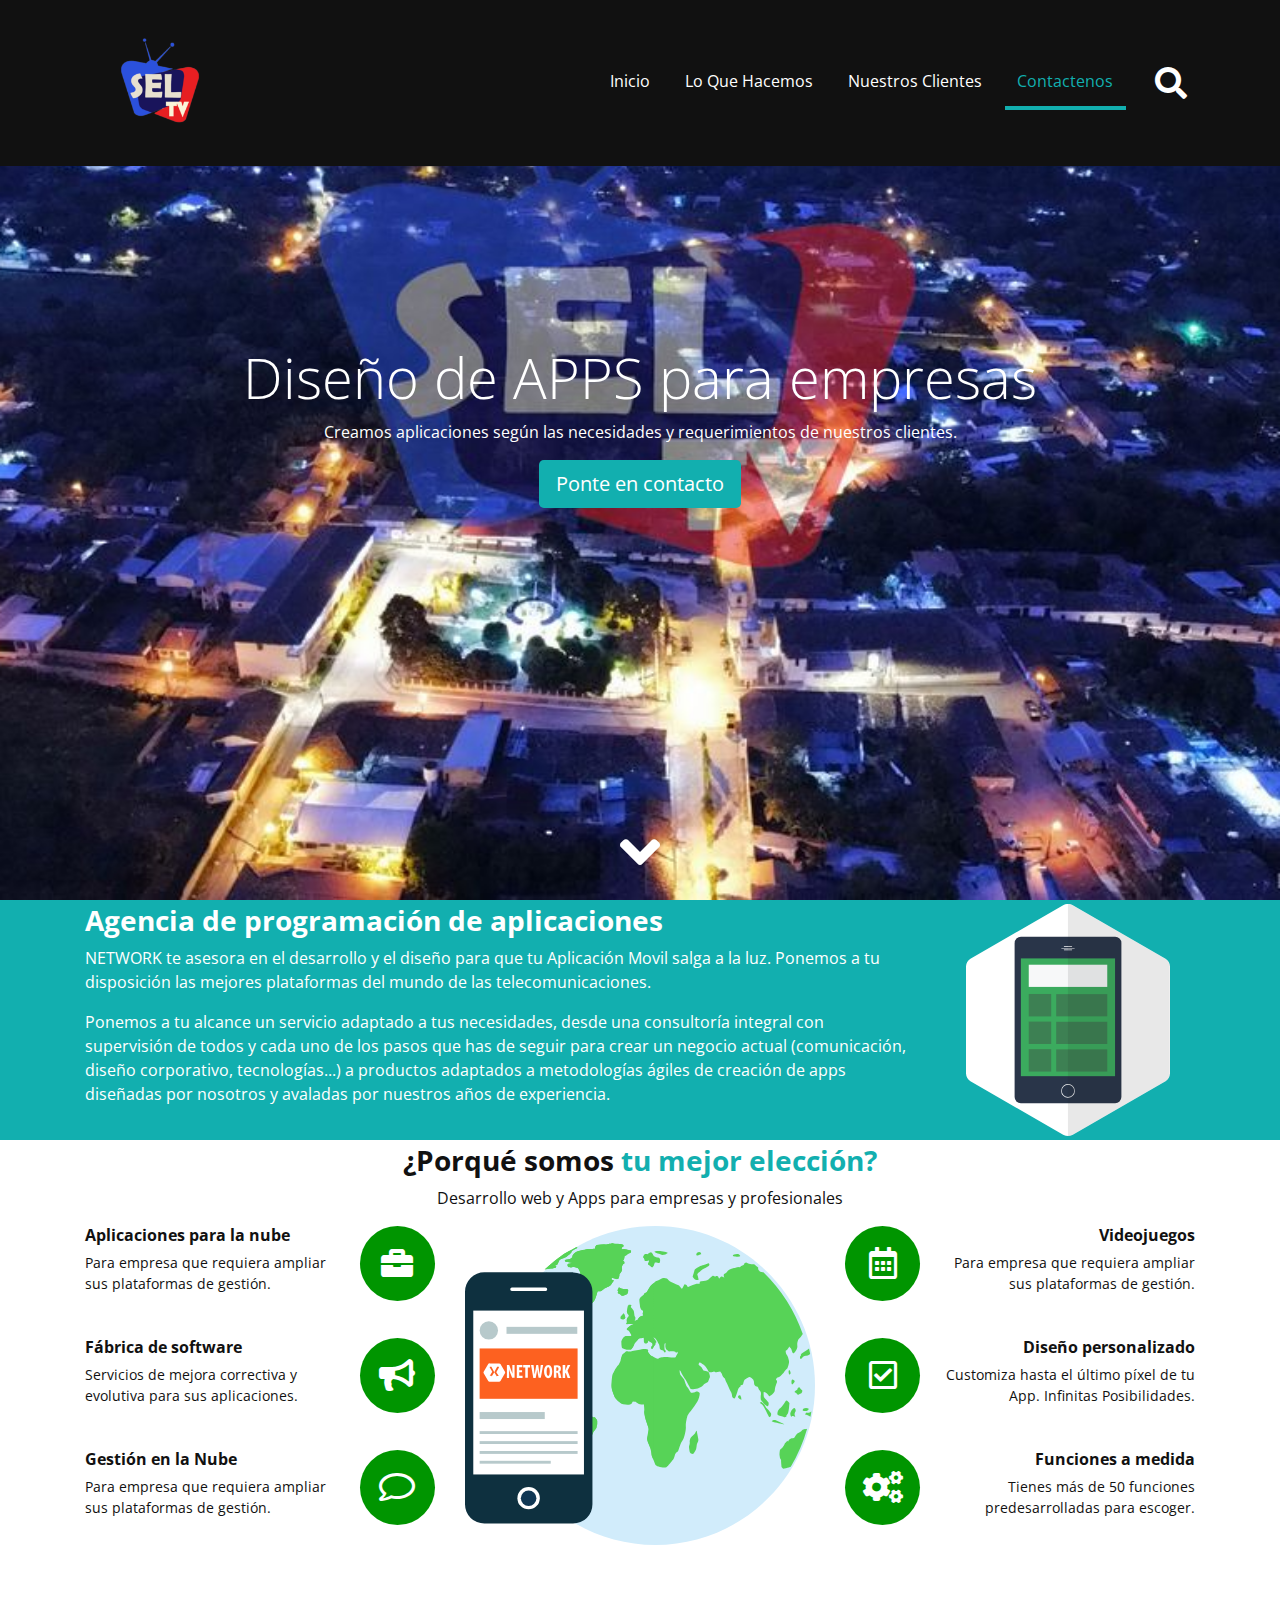
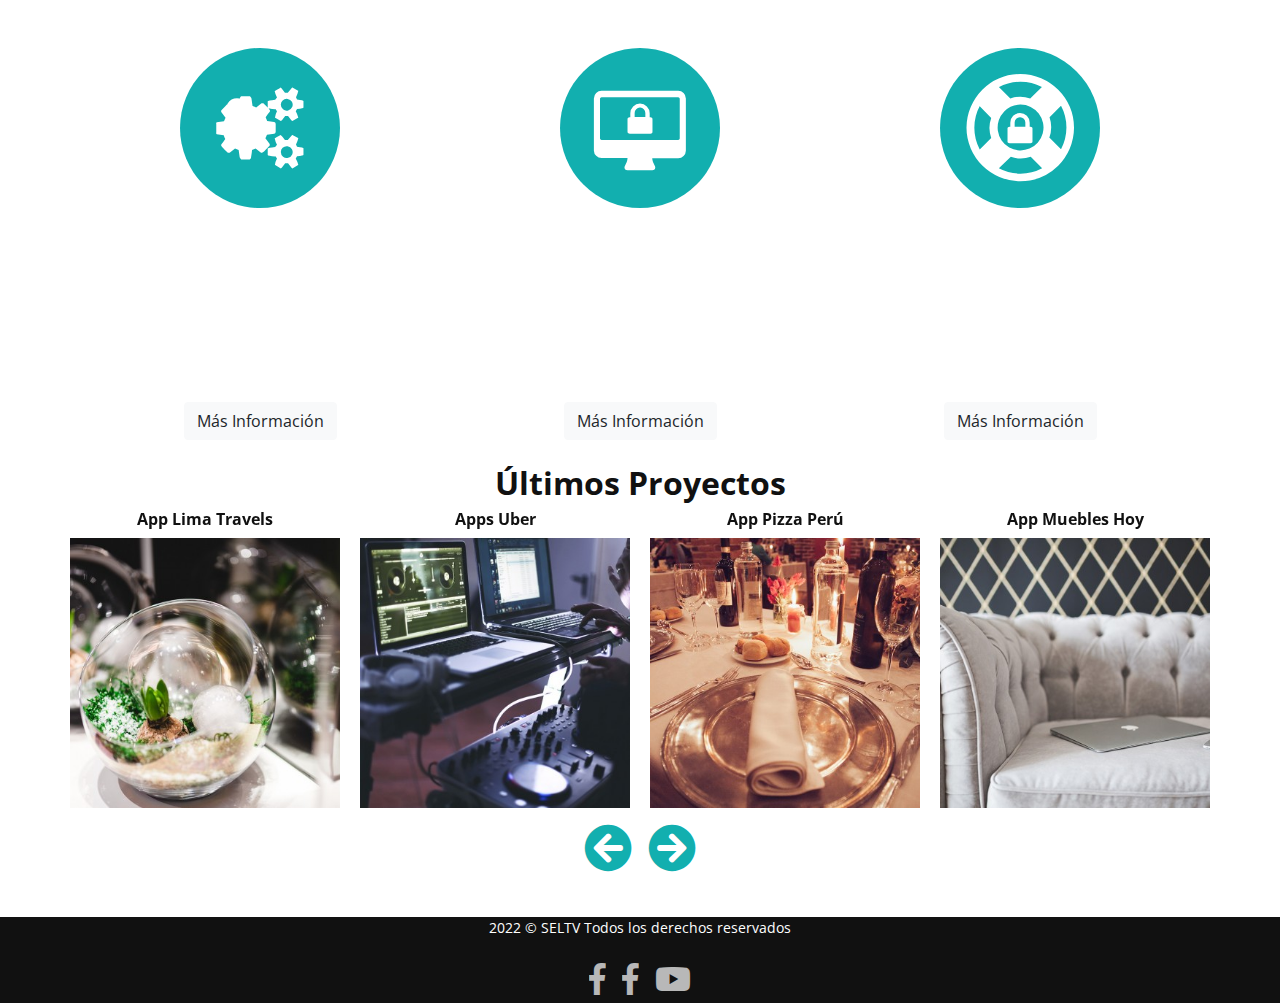
==== comerci.html @ 816532f8 "Initial commit" ====
<!doctype html>
<html lang="en">

<head>
    <title>SurEste de Lempira Television | Soluciones publicitarias para empresas</title>
    <!-- Required meta tags -->
    <meta charset="utf-8">
    <meta name="viewport" content="width=device-width, initial-scale=1, shrink-to-fit=no">
    <link rel="shortcut icon" type="image/x-icon" href="./favicon.ico">

    <!--Cargando fuentes-->
    <link href="https://fonts.googleapis.com/css?family=Open+Sans" rel="stylesheet">

    <!--Cargando Iconos-->
    <link rel="stylesheet" href="css/fontawesome-all.css" type="text/css">

    <!--Cargar galeria de imagenes-->
    <link rel="stylesheet" href="css/owl.carousel.min.css" type="text/css">

    <!--carga de archivos css-->
    <link rel="stylesheet" href="css/bootstrap.css">
    <link rel="stylesheet" href="css/animate.min.css">
    <link rel="stylesheet" href="css/estilos.css">

</head>

<body>
    <!--Menu superior-->
    <section class="bienvenidos">
        <header class="encabezado fixed-top" role="banner" id="encabezado">
            <div class="container">
                <a href="index.html" class="logo">
                    <img src="images/logo.ico" alt="Logo del titulo">
                </a>
                <button type="button" class="boton-buscar" data-toggle="collapse" data-target="#bloque-buscar" aria-expanded="false">
                   <i class="fas fa-search"></i>
                </button>
                <button type="button" class="boton-menu d-md-none" data-toggle="collapse" data-target="#menu-principal" aria-expanded="false">
                   <i class="fas fa-bars" aria-hidden="true"></i>
               </button>
                <form action="#" id="bloque-buscar" class="collapse">
                    <div class="contenedor-bloque-buscar">
                        <input type="text" placeholder="Buscar...">
                        <input type="submit" value="Buscar">
                    </div>
                </form>
                <nav id="menu-principal" class="collapse">
                    <ul>
                        <li><a href="index.html">Inicio</a></li>
                        <li><a href="nosotros.html">Lo que Hacemos</a></li>
                        <li><a href="servicios.html">Nuestros Clientes</a></li>
                        <li class="active"><a href="contactos.html">Contactenos</a></li>
                    </ul>
                </nav>

            </div>

        </header>
        <!--Encabezado de pagina y titulo de ndex-->
        <div class="texto-encabezado text-center">
            <div class="container">
                <!--Efectos wow para el diseño estetico-->
                <h1 class="display-4 wow bounceIn">Diseño de APPS para empresas</h1>
                <p class="wow bounceIn" data-wow-delay=".3s">Creamos aplicaciones según las necesidades y requerimientos de nuestros clientes.</p>
                <a href="contactos.html" class="btn btn-primary btn-lg">Ponte en contacto</a>
            </div>
        </div>
        <!--Flecha bajar a la sección de agencia-->
        <div class="flecha-bajar text-center">
            <a data-scroll href="#agencia"><i class="fa fa-angle-down" aria-hidden="true"></i></a>
        </div>
    </section>
    <!--Sección de agencia-->
    <section class="agencia py-1" id="agencia">
        <div class="container">
            <div class="row">
                <div class="col-12 col-md-8 col-xl-9 wow bounceIn" data-wow-delay=".3s">
                    <h2 class="h3 text-center text-md-left font-weight-bold">Agencia de programación de aplicaciones</h2>
                    <p>NETWORK te asesora en el desarrollo y el diseño para que tu Aplicación Movil salga a la luz. Ponemos a tu disposición las mejores plataformas del mundo de las telecomunicaciones.</p>
                    <p>Ponemos a tu alcance un servicio adaptado a tus necesidades, desde una consultoría integral con supervisión de todos y cada uno de los pasos que has de seguir para crear un negocio actual (comunicación, diseño corporativo, tecnologías...)
                        a productos adaptados a metodologías ágiles de creación de apps diseñadas por nosotros y avaladas por nuestros años de experiencia.</p>
                </div>
                <div class="col-12 col-md-4 col-xl-3 wow bounceIn" data-wow-delay=".6s">
                    <img src="images/agencia.svg" alt="La agencia">
                </div>
            </div>
        </div>
    </section>
    <!--Sección de porque somos tu mejor elección-->
    <section class="tu-mejor-eleccion py-1">
        <div class="container">
            <!--titulo de sección-->
            <h2 class="h3 text-center font-weight-bold">¿Porqué somos <span>tu mejor elección?</span></h2>
            <p class="text-center">Desarrollo web y Apps para empresas y profesionales</p>
            <div class="row">
                <!--Primera parte lateral Izquierda-->
                <ul class="col-6 col-lg-4 text-center text-lg-left">
                    <!--Efectos wow de acercamiento-->
                    <li class="wow zoomIn" data-wow-duration=".3s" data-wow-delay=".3s">
                        <i class="fa fa-briefcase" aria-hidden="true"></i>
                        <div class="contenedor-eleccion">
                            <h4>Aplicaciones para la nube</h4>
                            <p class="d-none d-lg-flex">Para empresa que requiera ampliar sus plataformas de gestión.</p>
                        </div>
                    </li>
                    <li class="wow zoomIn" data-wow-duration=".3s" data-wow-delay=".5">
                        <i class="fa fa-bullhorn" aria-hidden="true"></i>
                        <div class="contenedor-eleccion">
                            <h4>Fábrica de software</h4>
                            <p class="d-none d-lg-flex">Servicios de mejora correctiva y evolutiva para sus aplicaciones.</p>
                        </div>
                    </li>
                    <li class="wow zoomIn" data-wow-duration=".3s" data-wow-delay=".7s">
                        <i class="far fa-comment" aria-hidden="true"></i>
                        <div class="contenedor-eleccion">
                            <h4>Gestión en la Nube</h4>
                            <p class="d-none d-lg-flex">Para empresa que requiera ampliar sus plataformas de gestión.</p>
                        </div>
                    </li>
                </ul>
                <!--Imagen central-->
                <div class="d-none d-lg-block col-lg-4">
                    <img src="images/mundo.svg" alt="Mundo-movil">
                </div>
                <!--Parte lateral derecha-->
                <ul class="col-6 col-lg-4 text-center text-lg-right">
                    <li class="wow zoomIn" data-wow-duration=".3s" data-wow-delay=".9s">
                        <i class="far fa-calendar-alt" aria-hidden="true"></i>
                        <div class="contenedor-eleccion">
                            <h4>Videojuegos</h4>
                            <p class="d-none d-lg-flex">Para empresa que requiera ampliar sus plataformas de gestión.</p>
                        </div>
                    </li>
                    <li class="wow zoomIn" data-wow-duration=".3s" data-wow-delay="1.1s">
                        <i class="far fa-check-square" aria-hidden="true"></i>
                        <div class="contenedor-eleccion">
                            <h4>Diseño personalizado</h4>
                            <p class="d-none d-lg-flex">Customiza hasta el último píxel de tu App. Infinitas Posibilidades.</p>
                        </div>
                    </li>
                    <li class="wow zoomIn" data-wow-duration=".3s" data-wow-delay="1.3s">
                        <i class="fa fa-cogs" aria-hidden="true"></i>
                        <div class="contenedor-eleccion">
                            <h4>Funciones a medida</h4>
                            <p class="d-none d-lg-flex">Tienes más de 50 funciones predesarrolladas para escoger.</p>
                        </div>
                    </li>
                </ul>
            </div>
        </div>
    </section>
    <!--Sección de servicios-->
    <main class="servicios py-1">
        <div class="container">
            <!--Tirulo de sección-->
            <h2 class="h2 text-center font-weight-bold">Nuestros Servicios</h2>
            <div class="row">
                <!--Sección lateral izquierda-->
                <article class="col-md-4 wow bounceInLeft" data-wow-delay=".3s">
                    <img src="images/servicio-1.svg" alt="Servicio Desarrollo de Aplicaciones Mobiles">
                    <h3><a href="#">Desarrollo de Aplicaciones Mobiles</a></h3>
                    <p class="d-none d-md-flex">Desarrollamos aplicaciones móviles y plataformas web. Nuestra principal cualidad está en el desarrollo de software a medida de tus necesidades.</p>
                    <a href="#" class="btn btn-light d-none d-md-flex">Más Información</a>
                </article>
                <!--Sección central-->
                <article class="col-md-4 wow bounceInUp" data-wow-delay=".5s">
                    <img src="images/servicio-2.svg" alt="Servicio Consultoría Tecnológica">
                    <h3><a href="#">Consultoría Tecnológica</a></h3>
                    <p class="d-none d-md-flex">Ofrecemos consultoría tecnológica especializada en movilidad, necesaria previo al desarrollo de cualquier proyecto.</p>
                    <a href="#" class="btn btn-light d-none d-md-flex">Más Información</a>
                </article>
                <!--Sección lateral derecha-->
                <article class="col-md-4 wow bounceInRight">
                    <img src="images/servicio-3.svg" alt="Servicio Marketing y publicidad Movil">
                    <h3><a href="#">Marketing y publicidad Movil</a></h3>
                    <p class="d-none d-md-flex">Desarrollamos campañas publicitarias para tus APP. Hacemos conocer tu marca en el momento exacto para conseguir un mayor inpacto.</p>
                    <a href="#" class="btn btn-light d-none d-md-flex">Más Información</a>
                </article>
            </div>
        </div>
    </main>
    <!--Seccióon últimos proyectos-->
    <section class="ultimos-proyectos py-1">
        <!--Carrolusel de imágenes-->
        <div class="container">
            <h2 class="text-center font-weight-bold">Últimos Proyectos</h2>
            <div class="owl-carousel">
                <a href="#">
                    <h4>App Lima Travels</h4>
                    <img src="images/proyecto1.jpg" alt="Proyecto App Lima Travels">
                </a>
                <a href="#">
                    <h4>Apps Uber</h4>
                    <img src="images/proyecto2.jpg" alt="Proyecto Apps Uber">
                </a>
                <a href="#">
                    <h4>App Pizza Perú</h4>
                    <img src="images/proyecto3.jpg" alt="Proyecto App Pizza Perú">
                </a>
                <a href="#">
                    <h4>App Muebles Hoy</h4>
                    <img src="images/proyecto4.jpg" alt="Proyecto App Muebles Hoy">
                </a>
                <a href="#">
                    <h4>App Clima Perú</h4>
                    <img src="images/proyecto5.jpg" alt="Proyecto App Clima Perú">
                </a>
                <a href="#">
                    <h4>App Playa</h4>
                    <img src="images/proyecto6.jpg" alt="Proyecto App Playa">
                </a>
            </div>
        </div>
    </section>
    <!--Footer de página-->
    <footer class="piedepagina" role="contentinfo">
        <div class="container">
            <p>2022 © SELTV Todos los derechos reservados</p>
            <ul class="redes-sociales">
                <li><a href="https://www.facebook.com/SurdeLempiraH/"><i class="fab fa-facebook-f" aria-hidden="true"></i></a></li>
                <li><a href="https://www.facebook.com/Marcoshernandeznoticias"><i class="fab fa-facebook-f" aria-hidden="true"></i></a></li>
                <li><a href="https://www.youtube.com/channel/UCKqomIXQTYmP3eORy-FCdvA"><i class="fab fa-youtube" aria-hidden="true"></i></a></li>
            </ul>
        </div>
    </footer>
    <a class="ir-arriba" data-scroll href="#encabezado"><i class="fas fa-arrow-circle-up" aria-hidden="true"></i></a>


    <!--Carga de archivos js-->
    <script src="js/jquery-1.9.1.min.js"></script>
    <script src="js/bootstrap.min.js"></script>
    <script src="js/owl.carousel.min.js"></script>
    <script type="text/javascript">
        $(document).ready(function() {
            $(".owl-carousel").owlCarousel({
                loop: true,
                margin: 0,
                nav: true,
                autoWidth: false,
                navText: ['<i class="fa fa-arrow-circle-left" title="Anterior"></i>', '<i class="fa  fa-arrow-circle-right" title="Siguiente"></i>'],
                responsive: {
                    0: {
                        items: 1
                    },
                    500: {
                        items: 2,
                        margin: 20
                    },
                    800: {
                        items: 3,
                        margin: 20
                    },
                    1000: {
                        items: 4,
                        margin: 20
                    }
                }
            });
        });
    </script>
    <script src="js/wow.min.js"></script>
    <script src="js/smooth-scroll.min.js"></script>
    <script src="js/sitio.js"></script>
</body>

</html>
---- css/estilos.css ----
html {
  font-size: 15px; }

body {
  font-family: 'Open Sans', sans-serif;
  color: #111111; }

.bienvenidos {
  background: url("../images/fondo-encabezado.jpg") no-repeat center top;
  color: #fff;
  background-size: cover;
  background-attachment: fixed !important;
  height: 100vh;
  display: -webkit-box;
  display: -ms-flexbox;
  display: flex;
  -webkit-box-orient: vertical;
  -webkit-box-direction: normal;
      -ms-flex-direction: column;
          flex-direction: column; }

.encabezado {
  background: #111111;
  color: #fff;
  padding: .5rem 0;
  -webkit-transition: all .5s ease;
  transition: all .5s ease; }

.encabezado.fondo-menu {
  background: #064e4e;
  padding: 1rem 0; }

.encabezado .container {
  display: -webkit-box;
  display: -ms-flexbox;
  display: flex;
  -webkit-box-align: center;
      -ms-flex-align: center;
          align-items: center;
  -ms-flex-wrap: wrap;
      flex-wrap: wrap; }

.encabezado .logo img {
  width: 150px;
  height: auto; }

.boton-buscar, .boton-menu {
  border: 0;
  font-size: 2rem;
  margin: 0;
  padding: 0 .5rem;
  background: transparent;
  color: #fff; }

.boton-buscar:focus, .boton-menu:focus {
  outline: 0; }

.boton-buscar {
  margin-left: auto;
  margin-right: .8rem; }

#bloque-buscar {
  -webkit-box-flex: 1;
      -ms-flex: 1 1 100%;
          flex: 1 1 100%; }

.contenedor-bloque-buscar {
  display: -webkit-box;
  display: -ms-flexbox;
  display: flex;
  height: 3rem;
  margin: 1rem 0; }

.contenedor-bloque-buscar input[type="text"] {
  border: 0;
  border-radius: 5px 0 0 5px;
  padding: 1rem;
  -webkit-box-flex: 1;
      -ms-flex: 1 1 auto;
          flex: 1 1 auto; }

.contenedor-bloque-buscar input[type="submit"] {
  -webkit-box-flex: 1;
      -ms-flex: 1 1 auto;
          flex: 1 1 auto;
  border: 0;
  border-radius: 0 5px 5px 0;
  background: #12AFAF;
  color: #fff;
  -webkit-box-flex: 0;
      -ms-flex: 0 1 auto;
          flex: 0 1 auto;
  padding: 0 1rem; }

#menu-principal {
  -webkit-box-flex: 1;
      -ms-flex: 1 1 100%;
          flex: 1 1 100%; }

#menu-principal ul {
  padding: 0;
  list-style: none;
  margin: 1rem 0 0 0; }

#menu-principal ul a {
  display: block;
  padding: .8rem 0;
  text-align: center;
  color: #fff;
  text-transform: uppercase;
  border-top: 1px solid #8c8888;
  text-decoration: none; }

#menu-principal ul a:hover,
#menu-principal ul li.active a {
  color: #12AFAF; }

.texto-encabezado {
  -webkit-box-flex: 1;
      -ms-flex: 1 1 auto;
          flex: 1 1 auto;
  display: -webkit-box;
  display: -ms-flexbox;
  display: flex;
  -webkit-box-align: center;
      -ms-flex-align: center;
          align-items: center; }

.texto-encabezado .display-4 {
  margin-top: 3rem; }

.texto-encabezado .display-4 .btn-primary {
  margin-top: 1rem; }

.btn-primary {
  color: #fff;
  background-color: #12AFAF;
  border-color: transparent;
  -webkit-transition: all .5s ease;
  transition: all .5s ease; }

.btn-primary:hover,
.btn-primary:focus,
.btn-primary:active:hover {
  background-color: #009500;
  border-color: transparent; }

.flecha-bajar a {
  display: inline-block;
  color: #fff;
  font-size: 4rem;
  -webkit-animation: flecha-animada 2s ease-in-out  infinite;
          animation: flecha-animada 2s ease-in-out  infinite; }

@-webkit-keyframes flecha-animada {
  from {
    -webkit-transform: translateY(0);
            transform: translateY(0); }
  50% {
    -webkit-transform: translateY(6px);
            transform: translateY(6px); }
  to {
    -webkit-transform: translateY(0);
            transform: translateY(0); } }

@keyframes flecha-animada {
  from {
    -webkit-transform: translateY(0);
            transform: translateY(0); }
  50% {
    -webkit-transform: translateY(6px);
            transform: translateY(6px); }
  to {
    -webkit-transform: translateY(0);
            transform: translateY(0); } }
.agencia {
  background: #12AFAF;
  color: #fff; }

.agencia img {
  width: 80%;
  margin: 0 auto;
  display: block; }

.tu-mejor-eleccion h2 span {
  color: #12AFAF; }

.tu-mejor-eleccion ul,
.tu-mejor-eleccion ul li {
  list-style: none; }

.tu-mejor-eleccion ul li .fa,
.tu-mejor-eleccion ul li .far,
.tu-mejor-eleccion ul li .fas {
  font-size: 2rem;
  background: #009500;
  border-radius: 50%;
  width: 4.7rem;
  height: 4.7rem;
  line-height: 4.7rem;
  color: #fff; }

.tu-mejor-eleccion ul li .contenedor-eleccion h4 {
  font-size: 1.2rem;
  font-weight: bold;
  margin-top: .8rem; }

.tu-mejor-eleccion ul li {
  min-height: 9rem; }

.servicios {
  background: url("../images/fondo-servicios.jpg") no-repeat center center;
  background-size: cover;
  background-attachment: fixed !important;
  color: #fff; }

.servicios article {
  display: -webkit-box;
  display: -ms-flexbox;
  display: flex;
  -webkit-box-align: center;
      -ms-flex-align: center;
          align-items: center;
  margin: 1rem 0; }

.servicios img {
  -webkit-box-flex: 0;
      -ms-flex: 0 0 60px;
          flex: 0 0 60px;
  overflow: hidden;
  margin-right: 1rem; }

.servicios h3 {
  margin: 0;
  font-size: 1.1rem;
  -webkit-box-flex: 1;
      -ms-flex: 1 1 auto;
          flex: 1 1 auto; }

.servicios h3 a {
  color: #fff;
  display: -webkit-box;
  display: -ms-flexbox;
  display: flex;
  -webkit-box-pack: justify;
      -ms-flex-pack: justify;
          justify-content: space-between;
  -webkit-box-align: center;
      -ms-flex-align: center;
          align-items: center;
  text-decoration: none; }

.servicios h3 a::after {
  content: "\f054";
  font-family: 'Font Awesome\ 5 Free';
  font-weight: 900;
  font-size: 2rem;
  margin-left: 1rem;
  opacity: .5;
  position: relative;
  left: 0;
  -webkit-transition: all .5s ease;
  transition: all .5s ease; }

.servicios h3 a:hover::after {
  left: -.5rem;
  opacity: 1;
  color: #12AFAF; }

.ultimos-proyectos a {
  text-decoration: none; }

.ultimos-proyectos a h4 {
  font-size: 1rem;
  font-weight: bold;
  text-align: center;
  color: #111111; }

.ultimos-proyectos .container {
  padding-left: 0;
  padding-right: 0; }

.ultimos-proyectos .owl-nav {
  display: -webkit-box;
  display: -ms-flexbox;
  display: flex;
  -webkit-box-pack: center;
      -ms-flex-pack: center;
          justify-content: center;
  margin: .3rem 0; }

.ultimos-proyectos .container .owl-carousel .owl-nav .owl-prev,
.ultimos-proyectos .container .owl-carousel .owl-nav .owl-next {
  font-size: 3rem;
  margin: 0 .5rem;
  color: #12AFAF;
  -webkit-transition: all .5s ease;
  transition: all .5s ease; }

.ultimos-proyectos .container .owl-carousel .owl-nav .owl-prev:hover,
.ultimos-proyectos .container .owl-carousel .owl-nav .owl-next:hover {
  color: #009500; }

.piedepagina {
  background: #111111;
  color: #fff;
  text-align: center;
  font-size: .9rem; }

.piedepagina .redes-sociales {
  display: -webkit-box;
  display: -ms-flexbox;
  display: flex;
  -webkit-box-pack: center;
      -ms-flex-pack: center;
          justify-content: center;
  list-style: none;
  margin: 0;
  padding: 0; }

.piedepagina .redes-sociales a {
  color: #fff;
  font-size: 2rem;
  margin: 0 .5rem;
  opacity: .7;
  -webkit-transition: all .5s ease;
  transition: all .5s ease; }

.piedepagina .redes-sociales a:hover {
  opacity: 1; }

.ir-arriba {
  position: fixed;
  bottom: 1rem;
  right: 1rem;
  font-size: 3rem;
  color: #12AFAF;
  text-decoration: none;
  z-index: 99999;
  line-height: 0;
  display: none;
  -webkit-transition: all .5s ease;
  transition: all .5s ease; }

.ir-arriba:hover,
.ir-arriba:focus {
  outline: 0;
  text-decoration: none;
  color: #fff; }

.paginas-internas .bienvenidos {
  height: 50vh; }

.paginas-internas .ruta {
  background: #12AFAF;
  color: #fff; }

.paginas-internas .ruta a {
  color: #fff;
  text-decoration: underline; }

.paginas-internas .ruta a:hover {
  text-decoration: none; }

.paginas-internas .card-header {
  background: #12AFAF;
  color: #fff;
  display: block;
  padding: 1rem;
  border-radius: 5px;
  text-decoration: none;
  -webkit-transition: all .5s ease;
  transition: all .5s ease; }

.paginas-internas .card-header:hover {
  background: #009500; }

.paginas-internas .card-header .mb-0 .btn {
  font-size: 1.2rem; }

.paginas-internas .card-header .mb-0 a {
  display: block;
  text-decoration: none; }

.paginas-internas .lista-servicios {
  background: #009500; }

.paginas-internas .lista-servicios .item-servicios {
  background: #fff;
  text-align: center;
  border: 5px solid #057705;
  border-radius: 5px;
  margin-bottom: 1rem;
  padding: 1rem; }

.paginas-internas .lista-servicios .item-servicios .fa {
  font-size: 6rem;
  color: #12AFAF;
  margin-bottom: 1rem;
  -webkit-transition: all 1s ease;
  transition: all 1s ease; }

.paginas-internas .lista-servicios .item-servicios:hover .fa {
  -webkit-transform: rotateY(360deg);
          transform: rotateY(360deg);
  -webkit-transform-style: preserve-3d;
          transform-style: preserve-3d; }

@media (min-width: 768px) {
  #menu-principal {
    height: auto !important;
    display: block;
    -webkit-box-flex: 0;
        -ms-flex: 0 1 auto;
            flex: 0 1 auto;
    margin-left: auto;
    -webkit-box-ordinal-group: 2;
        -ms-flex-order: 1;
            order: 1; }

  #menu-principal ul {
    display: -webkit-box;
    display: -ms-flexbox;
    display: flex;
    margin: 0 0 0 0; }

  #menu-principal ul li a {
    padding: .8rem;
    text-transform: capitalize;
    margin: 0 .3rem;
    border-top: 0px;
    border-bottom: 4px solid transparent;
    -webkit-transition: all .5s ease;
    transition: all .5s ease; }

  #menu-principal ul li.active a,
  #menu-principal ul li a:hover {
    color: #12AFAF;
    border-bottom: 4px solid; }

  .logo {
    display: -webkit-box;
    display: -ms-flexbox;
    display: flex; }

  .boton-buscar {
    margin-left: 1rem;
    margin-right: 0;
    -webkit-box-ordinal-group: 3;
        -ms-flex-order: 2;
            order: 2; }

  #bloque-buscar {
    -webkit-box-ordinal-group: 4;
        -ms-flex-order: 3;
            order: 3;
    position: absolute;
    width: 20rem;
    right: 3rem;
    top: 2.8rem;
    -webkit-transition: all .5s ease;
    transition: all .5s ease; }

  /*Seccion servicios*/
  .servicios article {
    margin: 1rem 0;
    -webkit-box-orient: vertical;
    -webkit-box-direction: normal;
        -ms-flex-direction: column;
            flex-direction: column;
    -webkit-box-align: center;
        -ms-flex-align: center;
            align-items: center;
    text-align: center; }

  .servicios img {
    -webkit-box-flex: 0;
        -ms-flex: 0 0 160px;
            flex: 0 0 160px;
    overflow: hidden;
    margin-right: 0;
    margin-bottom: 1rem;
    -webkit-transition: all 1s ease;
    transition: all 1s ease; }

  .servicios article:hover img {
    -webkit-transform: rotateY(360deg);
            transform: rotateY(360deg);
    -webkit-transform-style: preserve-3d;
            transform-style: preserve-3d; }

  .servicios h3 a::after {
    display: none; }

  .servicios h3 {
    margin: 0 0 .5rem 0;
    font-size: 1.5rem;
    -webkit-box-flex: 0;
        -ms-flex: 0 1 auto;
            flex: 0 1 auto;
    width: 100%; }

  .servicios h3 a {
    display: block;
    width: 100%; }

  .servicios p {
    width: 100%; }

  .servicios .btn-light {
    margin-top: auto; }

  /*Pagina servicios*/
  .paginas-internas .lista-servicios .col-md-4 {
    display: -webkit-box;
    display: -ms-flexbox;
    display: flex; }

  .paginas-internas .lista-servicios .item-servicios {
    display: -webkit-box;
    display: -ms-flexbox;
    display: flex;
    -webkit-box-orient: vertical;
    -webkit-box-direction: normal;
        -ms-flex-direction: column;
            flex-direction: column; }

  .paginas-internas .lista-servicios .item-servicios .btn-primary {
    margin-top: auto; } }
@media (min-width: 992px) {
  html {
    font-size: 16px; }

  .bienvenidos {
    background: url("../images/fondo-encabezado-grande.jpg") no-repeat center top;
    background-size: cover; }

  .tu-mejor-eleccion ul li {
    display: -webkit-box;
    display: -ms-flexbox;
    display: flex;
    min-height: 7rem; }

  .tu-mejor-eleccion ul li .fa,
  .tu-mejor-eleccion ul li .far {
    text-align: center;
    -webkit-box-flex: 0;
        -ms-flex: 0 1 auto;
            flex: 0 1 auto;
    margin-right: 1rem;
    -webkit-transition: all 1s ease;
    transition: all 1s ease; }

  .tu-mejor-eleccion ul li:hover .fa,
  .tu-mejor-eleccion ul li:hover .far {
    -webkit-transform: rotateY(360deg);
            transform: rotateY(360deg);
    -webkit-transform-style: preserve-3d;
            transform-style: preserve-3d;
    background: #12AFAF; }

  .contenedor-eleccion {
    -webkit-box-flex: 1;
        -ms-flex: 1 0 0px;
            flex: 1 0 0px; }

  .tu-mejor-eleccion ul li .contenedor-eleccion h4 {
    margin-top: 0;
    font-size: 1rem; }

  .tu-mejor-eleccion ul:first-child .fa,
  .tu-mejor-eleccion ul:first-child .far {
    -webkit-box-ordinal-group: 2;
        -ms-flex-order: 1;
            order: 1;
    margin-left: 1rem;
    margin-right: 0; }

  .tu-mejor-eleccion ul li p {
    font-size: .85rem; }

  .servicios {
    background: url("../images/fondo-servicios-grande.jpg") no-repeat center top;
    background-size: cover; } }

/*# sourceMappingURL=estilos.css.map */
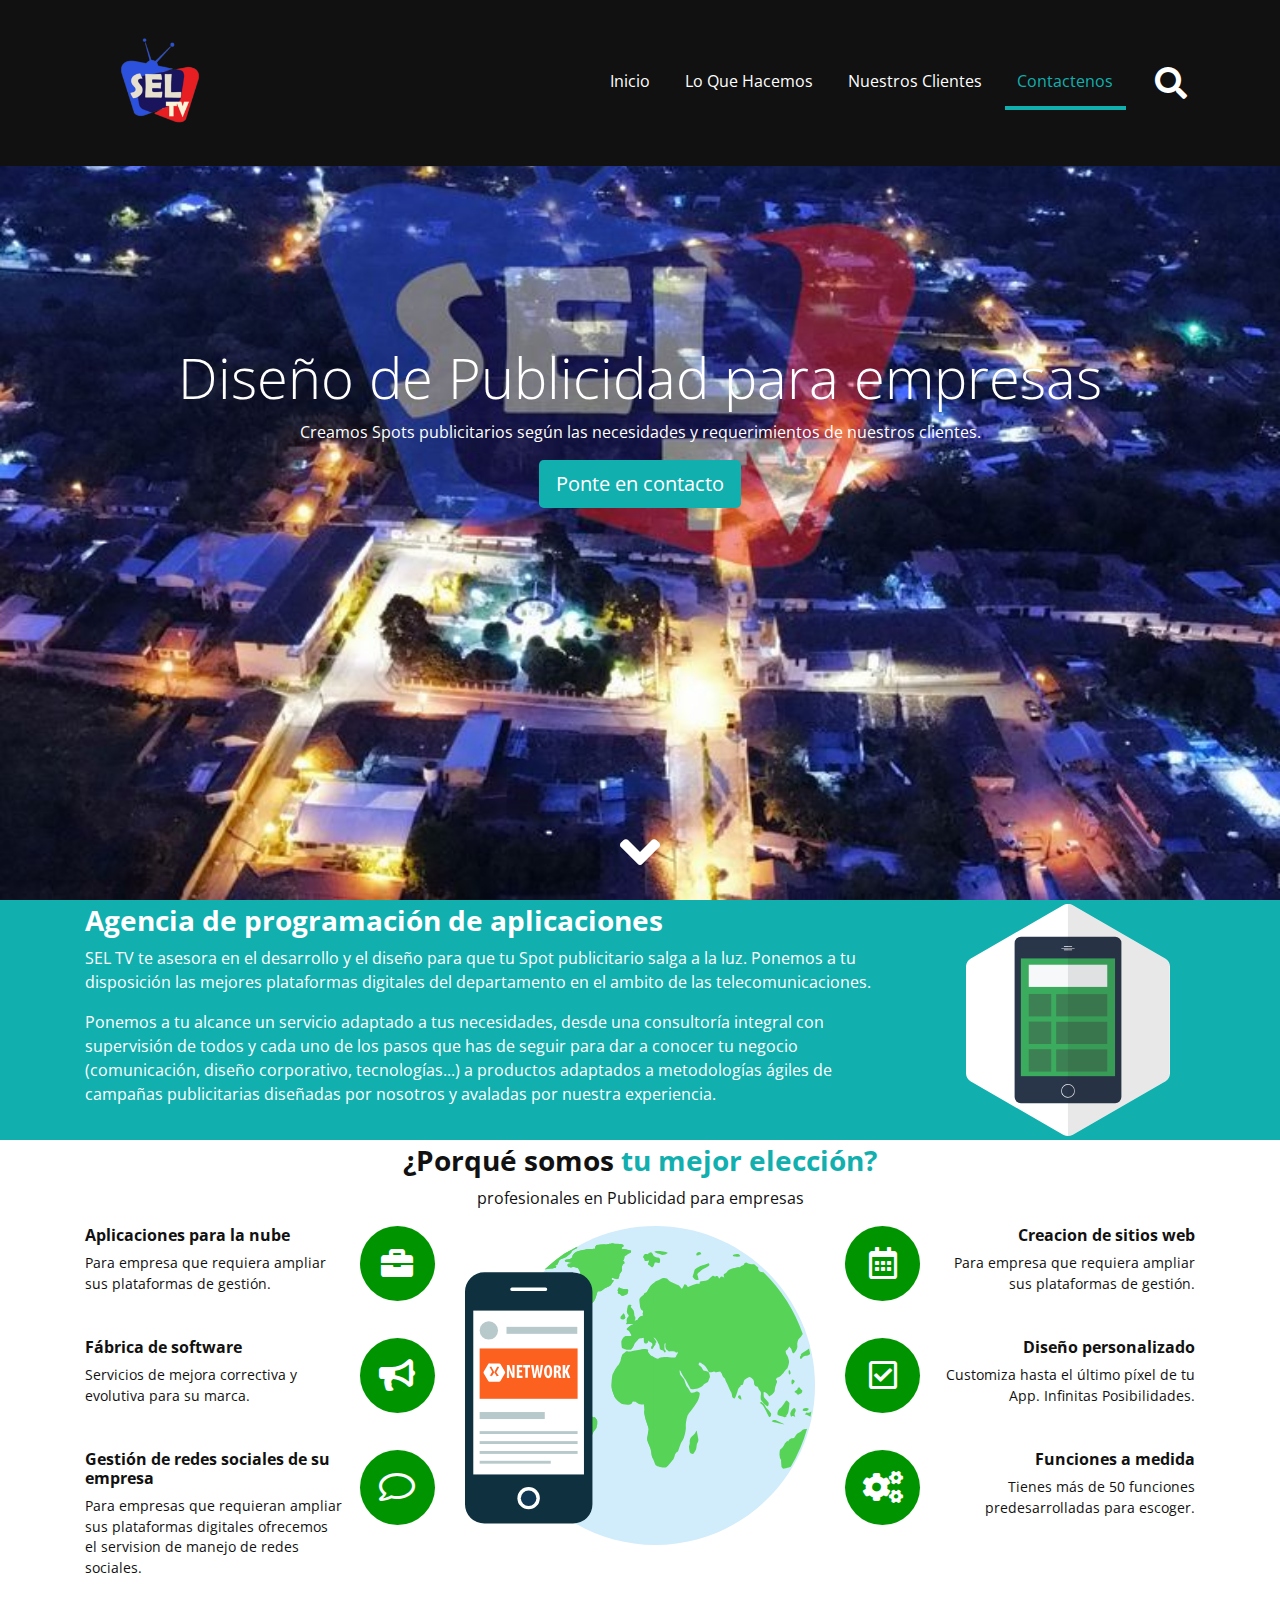
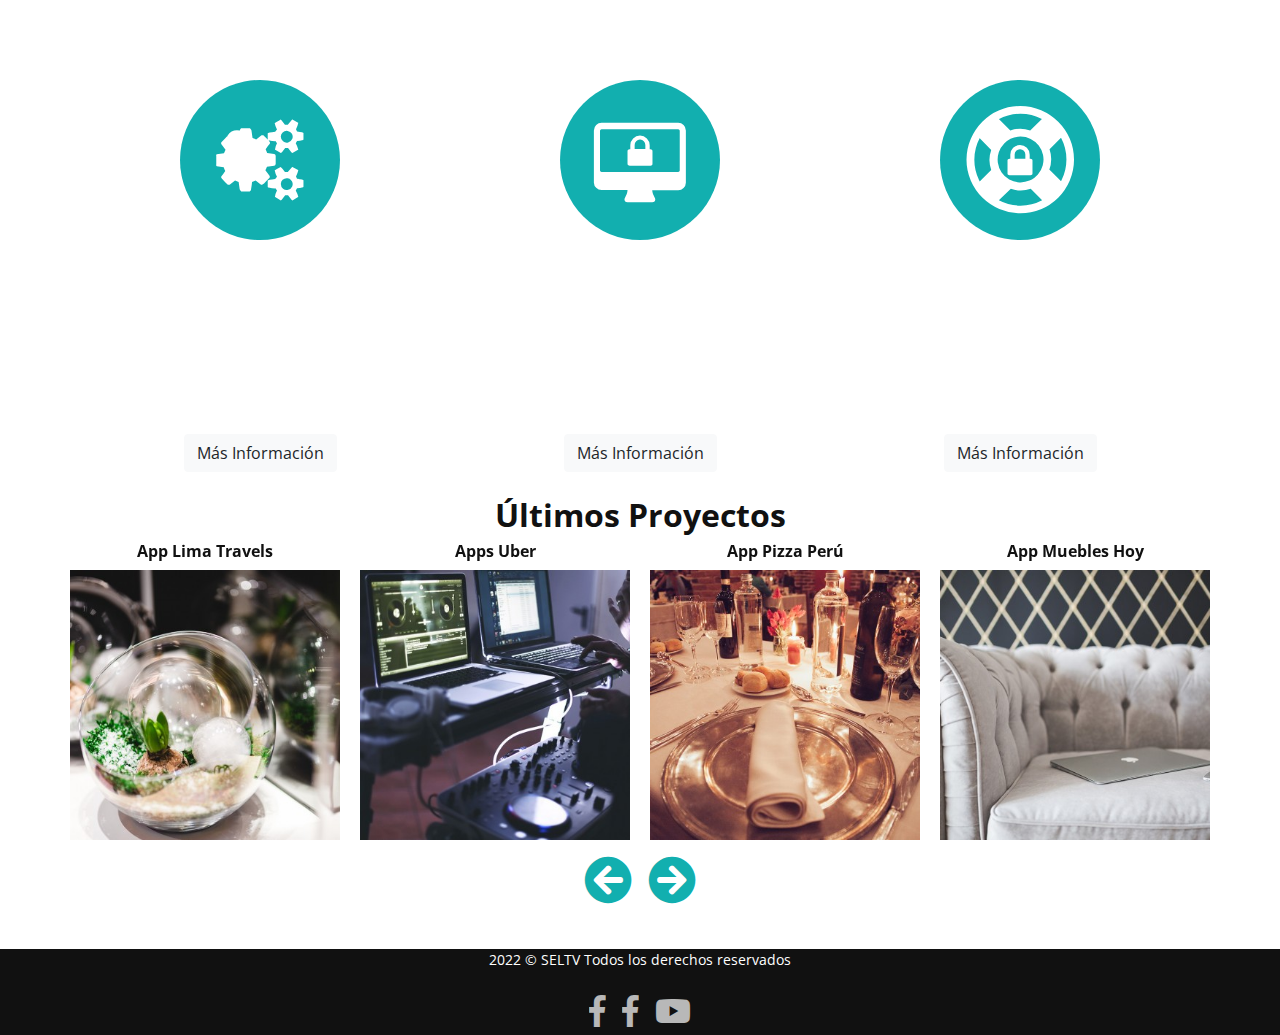
==== commit d3285780: "Update comerci.html" ====
--- a/comerci.html
+++ b/comerci.html
@@ -60,8 +60,8 @@
         <div class="texto-encabezado text-center">
             <div class="container">
                 <!--Efectos wow para el diseño estetico-->
-                <h1 class="display-4 wow bounceIn">Diseño de APPS para empresas</h1>
-                <p class="wow bounceIn" data-wow-delay=".3s">Creamos aplicaciones según las necesidades y requerimientos de nuestros clientes.</p>
+                <h1 class="display-4 wow bounceIn">Diseño de Publicidad para empresas</h1>
+                <p class="wow bounceIn" data-wow-delay=".3s">Creamos Spots publicitarios según las necesidades y requerimientos de nuestros clientes.</p>
                 <a href="contactos.html" class="btn btn-primary btn-lg">Ponte en contacto</a>
             </div>
         </div>
@@ -76,9 +76,11 @@
             <div class="row">
                 <div class="col-12 col-md-8 col-xl-9 wow bounceIn" data-wow-delay=".3s">
                     <h2 class="h3 text-center text-md-left font-weight-bold">Agencia de programación de aplicaciones</h2>
-                    <p>NETWORK te asesora en el desarrollo y el diseño para que tu Aplicación Movil salga a la luz. Ponemos a tu disposición las mejores plataformas del mundo de las telecomunicaciones.</p>
-                    <p>Ponemos a tu alcance un servicio adaptado a tus necesidades, desde una consultoría integral con supervisión de todos y cada uno de los pasos que has de seguir para crear un negocio actual (comunicación, diseño corporativo, tecnologías...)
-                        a productos adaptados a metodologías ágiles de creación de apps diseñadas por nosotros y avaladas por nuestros años de experiencia.</p>
+                    <p>SEL TV te asesora en el desarrollo y el diseño para que tu Spot publicitario salga a la luz. Ponemos a tu disposición las mejores plataformas 
+                        digitales del departamento en el ambito de las telecomunicaciones.</p>
+                    <p>Ponemos a tu alcance un servicio adaptado a tus necesidades, desde una consultoría integral con supervisión de todos y cada uno de los pasos 
+                        que has de seguir para dar a conocer tu negocio  (comunicación, diseño corporativo, tecnologías...)
+                        a productos adaptados a metodologías ágiles de campañas publicitarias diseñadas por nosotros y avaladas por nuestra experiencia.</p>
                 </div>
                 <div class="col-12 col-md-4 col-xl-3 wow bounceIn" data-wow-delay=".6s">
                     <img src="images/agencia.svg" alt="La agencia">
@@ -91,7 +93,7 @@
         <div class="container">
             <!--titulo de sección-->
             <h2 class="h3 text-center font-weight-bold">¿Porqué somos <span>tu mejor elección?</span></h2>
-            <p class="text-center">Desarrollo web y Apps para empresas y profesionales</p>
+            <p class="text-center">profesionales en Publicidad para empresas </p>
             <div class="row">
                 <!--Primera parte lateral Izquierda-->
                 <ul class="col-6 col-lg-4 text-center text-lg-left">
@@ -107,14 +109,14 @@
                         <i class="fa fa-bullhorn" aria-hidden="true"></i>
                         <div class="contenedor-eleccion">
                             <h4>Fábrica de software</h4>
-                            <p class="d-none d-lg-flex">Servicios de mejora correctiva y evolutiva para sus aplicaciones.</p>
+                            <p class="d-none d-lg-flex">Servicios de mejora correctiva y evolutiva para su marca.</p>
                         </div>
                     </li>
                     <li class="wow zoomIn" data-wow-duration=".3s" data-wow-delay=".7s">
                         <i class="far fa-comment" aria-hidden="true"></i>
                         <div class="contenedor-eleccion">
-                            <h4>Gestión en la Nube</h4>
-                            <p class="d-none d-lg-flex">Para empresa que requiera ampliar sus plataformas de gestión.</p>
+                            <h4>Gestión de redes sociales de su empresa </h4>
+                            <p class="d-none d-lg-flex">Para empresas que requieran ampliar sus plataformas digitales ofrecemos el servision de manejo de redes sociales.</p>
                         </div>
                     </li>
                 </ul>
@@ -127,7 +129,7 @@
                     <li class="wow zoomIn" data-wow-duration=".3s" data-wow-delay=".9s">
                         <i class="far fa-calendar-alt" aria-hidden="true"></i>
                         <div class="contenedor-eleccion">
-                            <h4>Videojuegos</h4>
+                            <h4>Creacion de sitios web</h4>
                             <p class="d-none d-lg-flex">Para empresa que requiera ampliar sus plataformas de gestión.</p>
                         </div>
                     </li>
@@ -263,4 +265,4 @@
     <script src="js/sitio.js"></script>
 </body>
 
-</html>+</html>
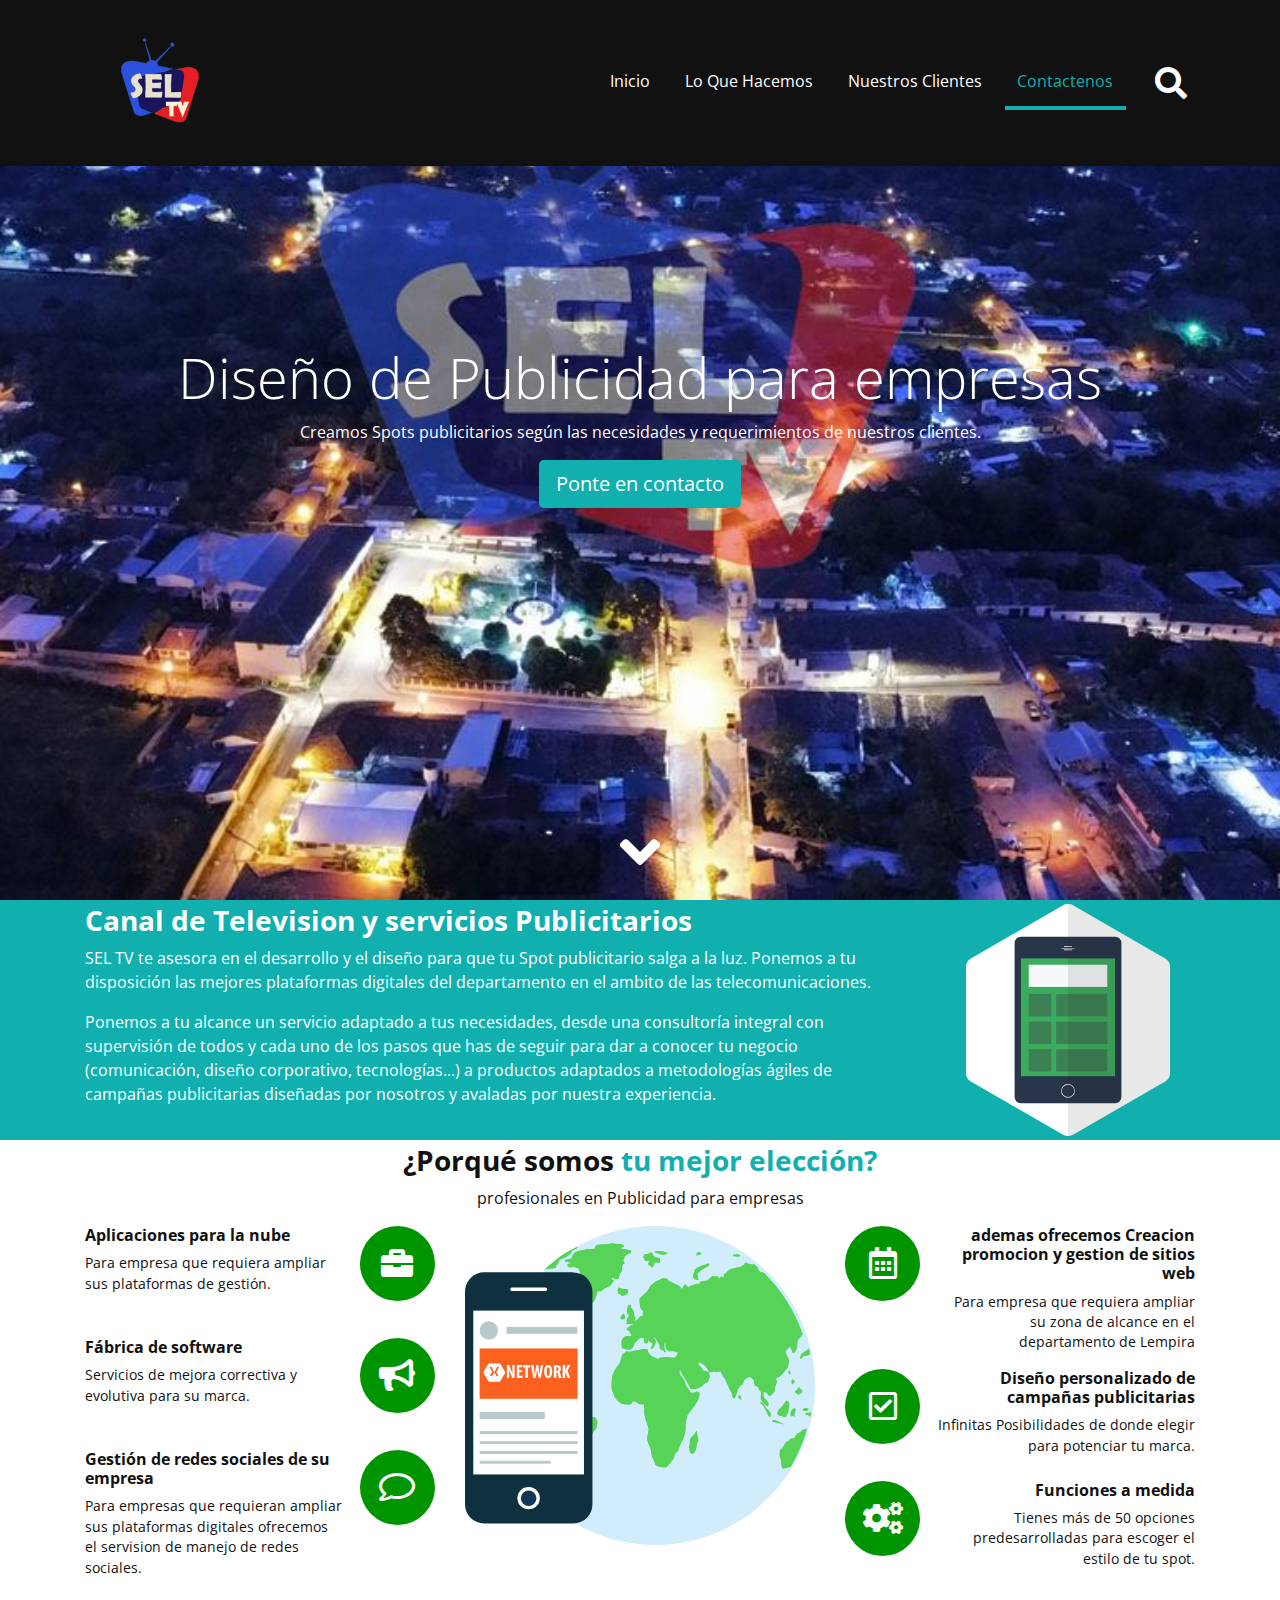
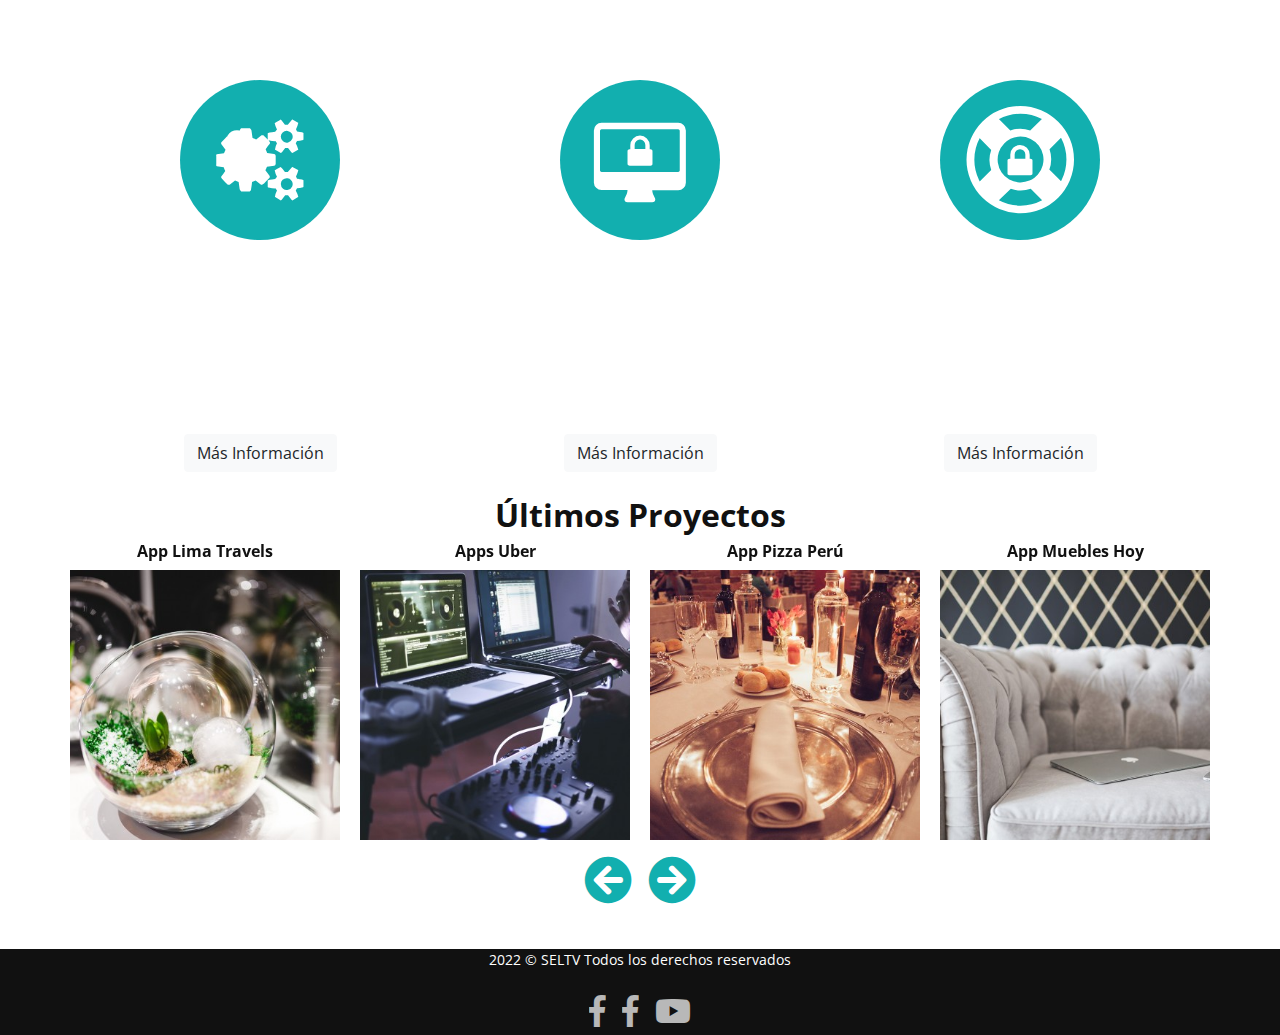
==== commit e93e38b1: "Update comerci.html" ====
--- a/comerci.html
+++ b/comerci.html
@@ -75,7 +75,7 @@
         <div class="container">
             <div class="row">
                 <div class="col-12 col-md-8 col-xl-9 wow bounceIn" data-wow-delay=".3s">
-                    <h2 class="h3 text-center text-md-left font-weight-bold">Agencia de programación de aplicaciones</h2>
+                    <h2 class="h3 text-center text-md-left font-weight-bold">Canal de Television y servicios Publicitarios</h2>
                     <p>SEL TV te asesora en el desarrollo y el diseño para que tu Spot publicitario salga a la luz. Ponemos a tu disposición las mejores plataformas 
                         digitales del departamento en el ambito de las telecomunicaciones.</p>
                     <p>Ponemos a tu alcance un servicio adaptado a tus necesidades, desde una consultoría integral con supervisión de todos y cada uno de los pasos 
@@ -129,22 +129,22 @@
                     <li class="wow zoomIn" data-wow-duration=".3s" data-wow-delay=".9s">
                         <i class="far fa-calendar-alt" aria-hidden="true"></i>
                         <div class="contenedor-eleccion">
-                            <h4>Creacion de sitios web</h4>
-                            <p class="d-none d-lg-flex">Para empresa que requiera ampliar sus plataformas de gestión.</p>
+                            <h4>ademas ofrecemos Creacion promocion y gestion de sitios web</h4>
+                            <p class="d-none d-lg-flex">Para empresa que requiera ampliar su zona de alcance en el departamento de Lempira</p>
                         </div>
                     </li>
                     <li class="wow zoomIn" data-wow-duration=".3s" data-wow-delay="1.1s">
                         <i class="far fa-check-square" aria-hidden="true"></i>
                         <div class="contenedor-eleccion">
-                            <h4>Diseño personalizado</h4>
-                            <p class="d-none d-lg-flex">Customiza hasta el último píxel de tu App. Infinitas Posibilidades.</p>
+                            <h4>Diseño personalizado de campañas publicitarias</h4>
+                            <p class="d-none d-lg-flex"> Infinitas Posibilidades de donde elegir para potenciar tu marca.</p>
                         </div>
                     </li>
                     <li class="wow zoomIn" data-wow-duration=".3s" data-wow-delay="1.3s">
                         <i class="fa fa-cogs" aria-hidden="true"></i>
                         <div class="contenedor-eleccion">
                             <h4>Funciones a medida</h4>
-                            <p class="d-none d-lg-flex">Tienes más de 50 funciones predesarrolladas para escoger.</p>
+                            <p class="d-none d-lg-flex">Tienes más de 50 opciones predesarrolladas para escoger el estilo de tu spot.</p>
                         </div>
                     </li>
                 </ul>
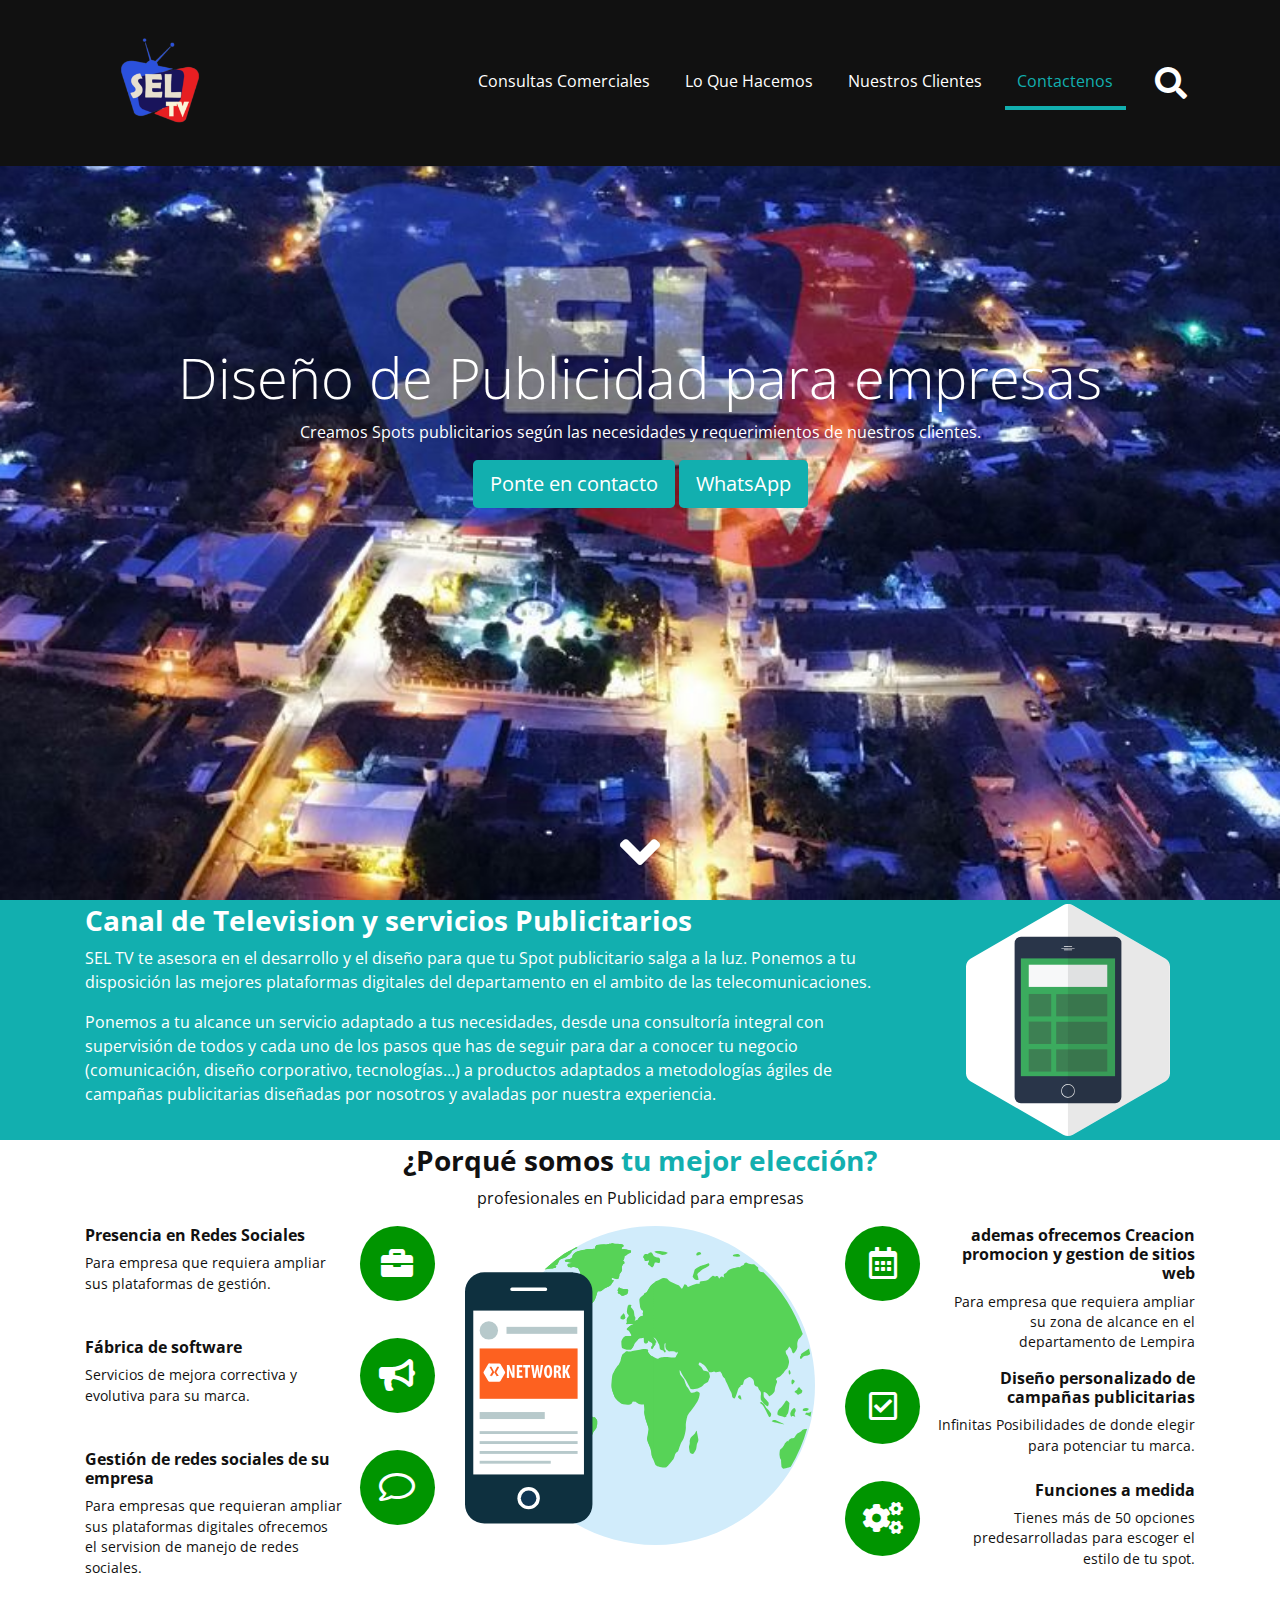
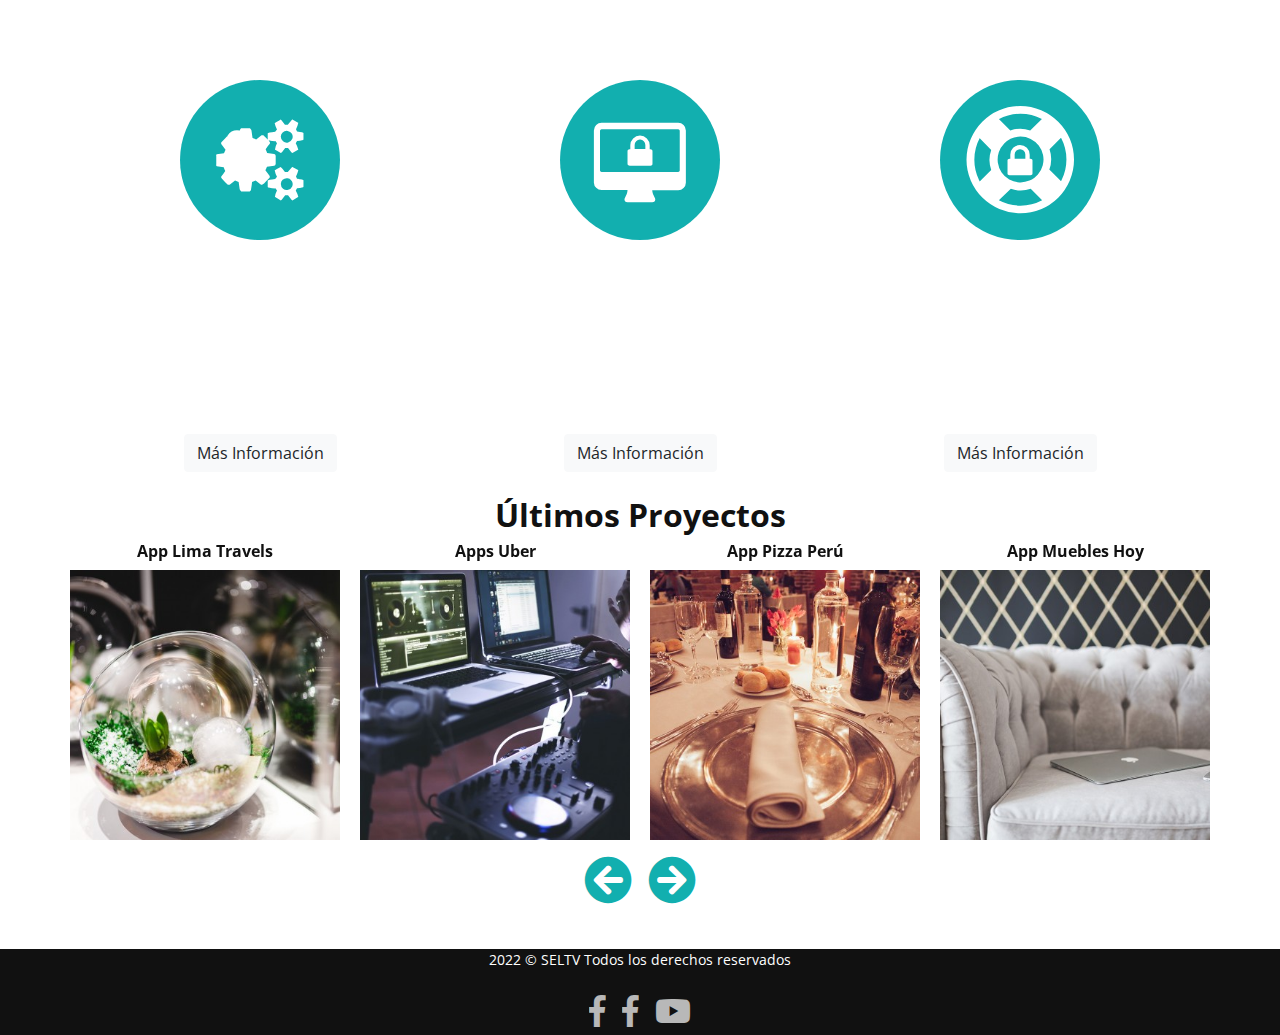
==== commit a9a60695: "Update comerci.html" ====
--- a/comerci.html
+++ b/comerci.html
@@ -46,7 +46,7 @@
                 </form>
                 <nav id="menu-principal" class="collapse">
                     <ul>
-                        <li><a href="index.html">Inicio</a></li>
+                        <li><a href="comerci.html">Consultas Comerciales</a></li>
                         <li><a href="nosotros.html">Lo que Hacemos</a></li>
                         <li><a href="servicios.html">Nuestros Clientes</a></li>
                         <li class="active"><a href="contactos.html">Contactenos</a></li>
@@ -63,6 +63,7 @@
                 <h1 class="display-4 wow bounceIn">Diseño de Publicidad para empresas</h1>
                 <p class="wow bounceIn" data-wow-delay=".3s">Creamos Spots publicitarios según las necesidades y requerimientos de nuestros clientes.</p>
                 <a href="contactos.html" class="btn btn-primary btn-lg">Ponte en contacto</a>
+                 <a href="https://wa.link/nd7i8z" class="btn btn-primary btn-lg">WhatsApp</a>
             </div>
         </div>
         <!--Flecha bajar a la sección de agencia-->
@@ -101,7 +102,7 @@
                     <li class="wow zoomIn" data-wow-duration=".3s" data-wow-delay=".3s">
                         <i class="fa fa-briefcase" aria-hidden="true"></i>
                         <div class="contenedor-eleccion">
-                            <h4>Aplicaciones para la nube</h4>
+                            <h4>Presencia en Redes Sociales</h4>
                             <p class="d-none d-lg-flex">Para empresa que requiera ampliar sus plataformas de gestión.</p>
                         </div>
                     </li>
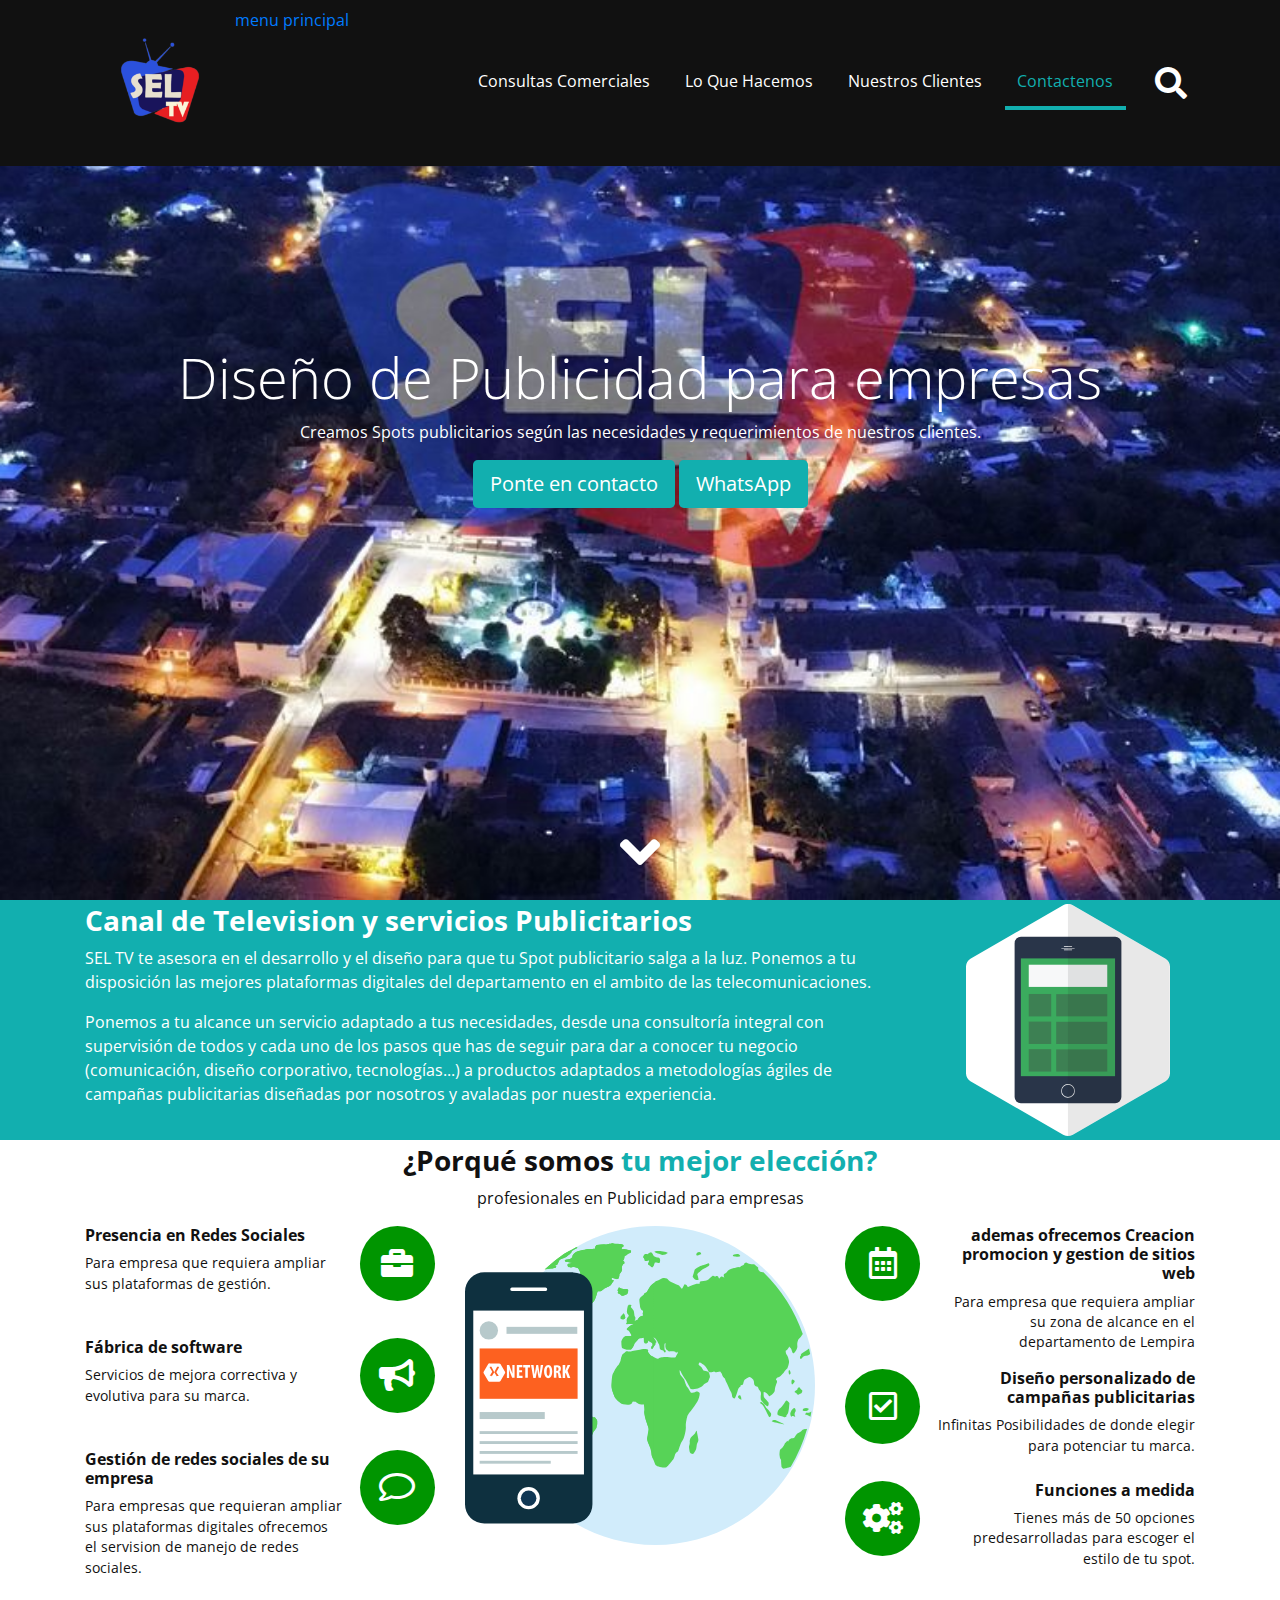
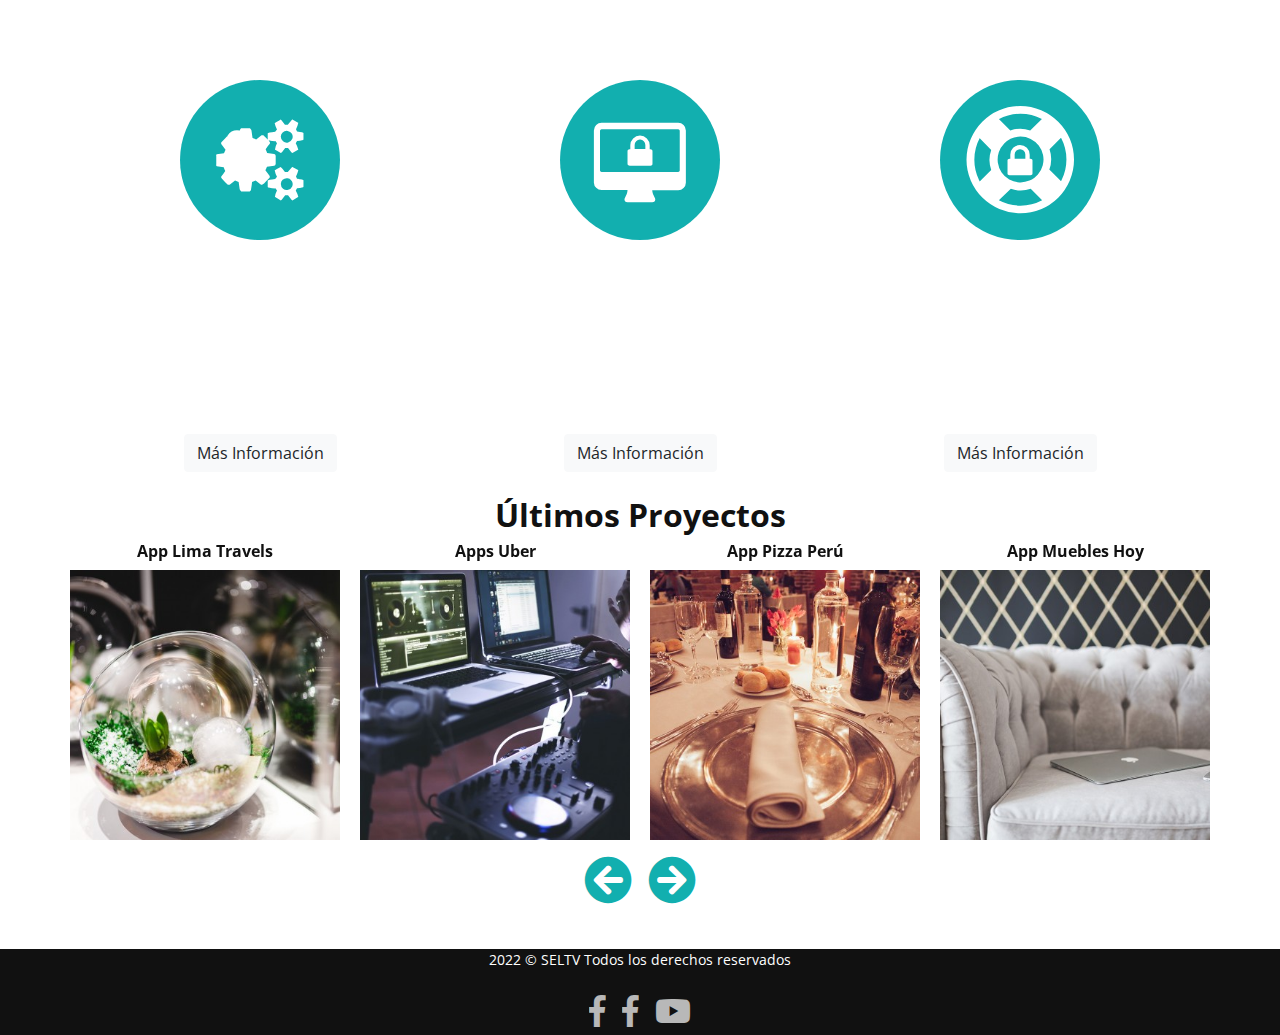
==== commit 4557a840: "Update comerci.html" ====
--- a/comerci.html
+++ b/comerci.html
@@ -30,7 +30,7 @@
         <header class="encabezado fixed-top" role="banner" id="encabezado">
             <div class="container">
                 <a href="index.html" class="logo">
-                    <img src="images/logo.ico" alt="Logo del titulo">
+                    <img src="images/logo.ico" alt="Logo del titulo"> menu principal 
                 </a>
                 <button type="button" class="boton-buscar" data-toggle="collapse" data-target="#bloque-buscar" aria-expanded="false">
                    <i class="fas fa-search"></i>
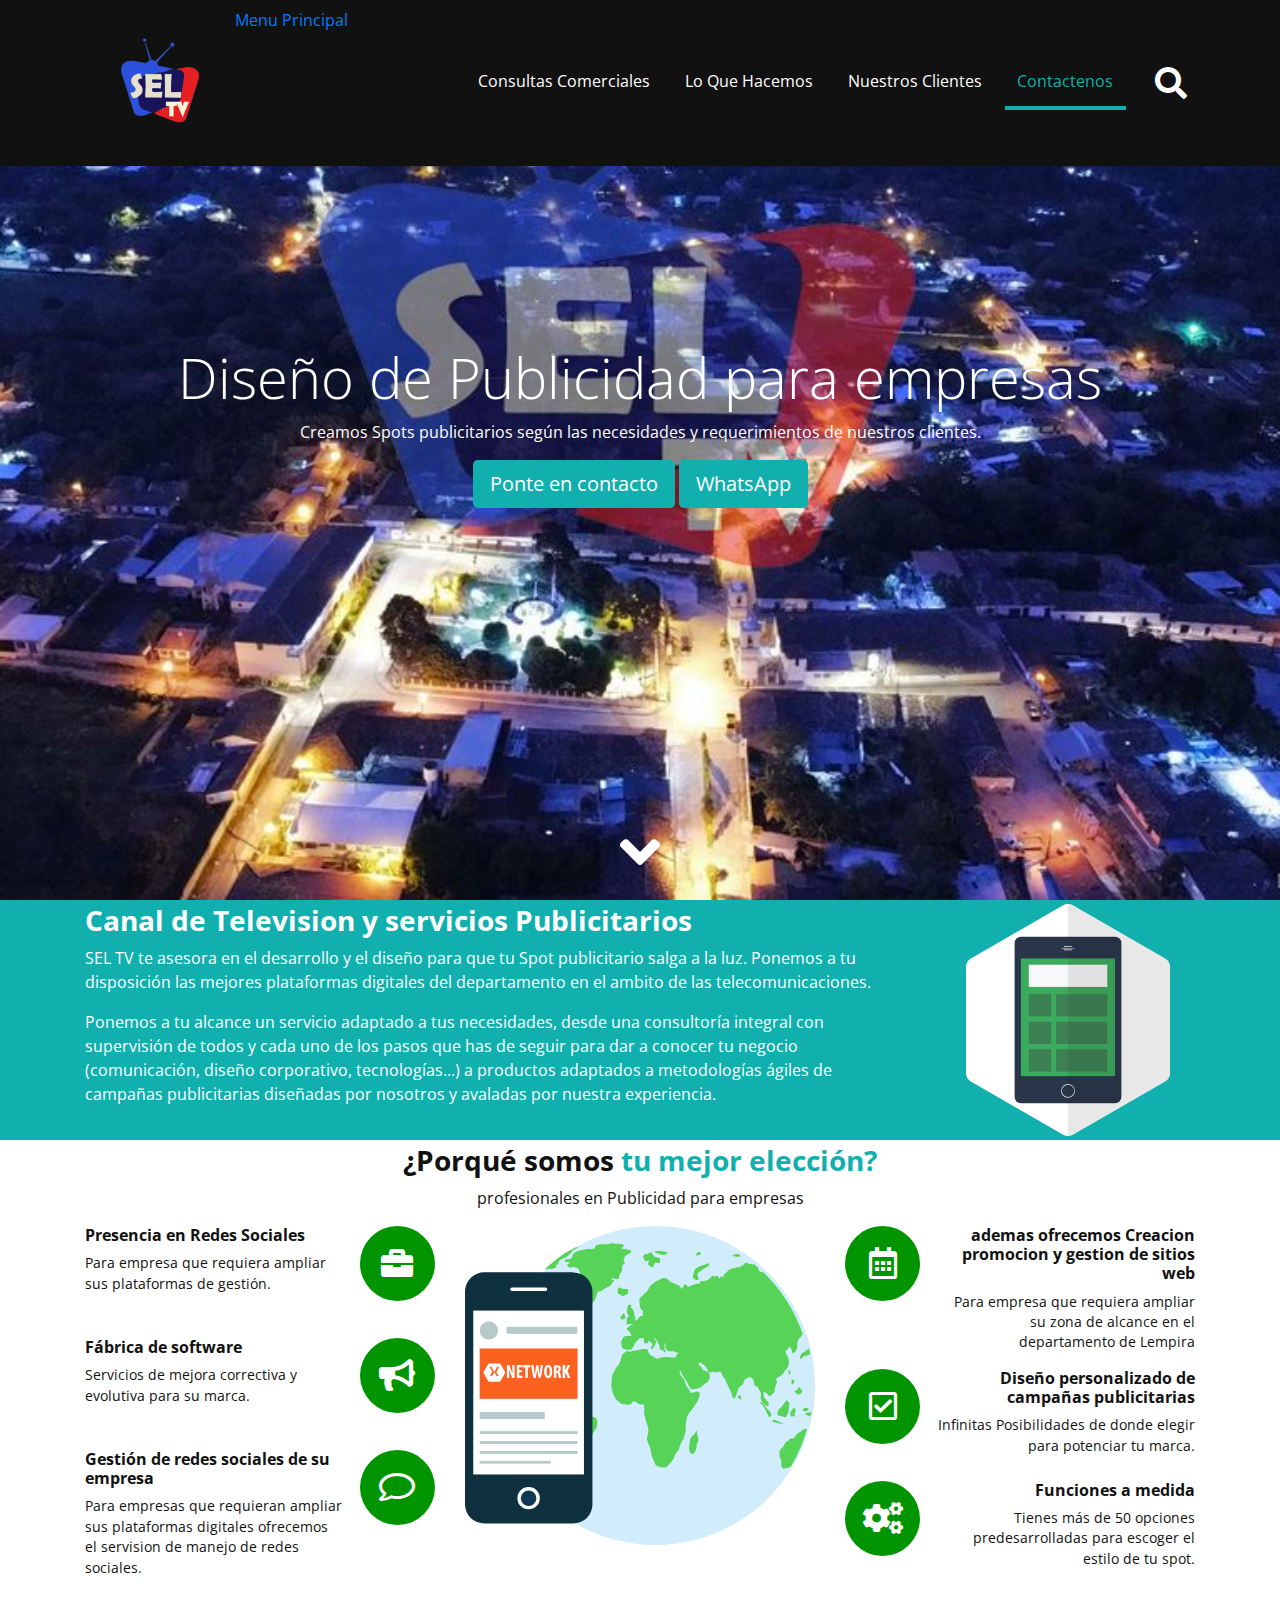
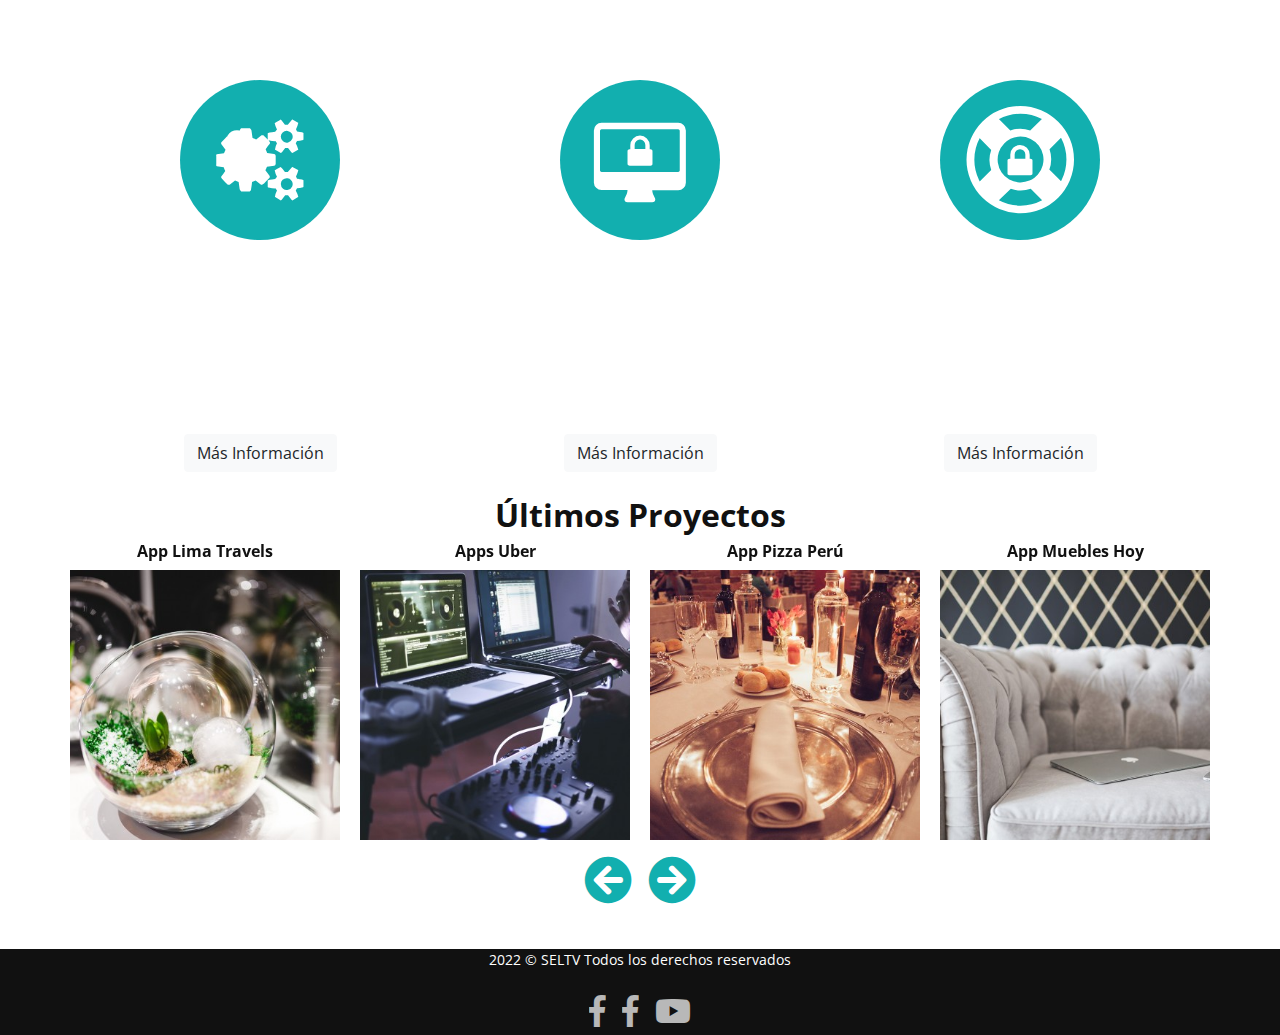
==== commit 5c669ca7: "Update comerci.html" ====
--- a/comerci.html
+++ b/comerci.html
@@ -30,7 +30,7 @@
         <header class="encabezado fixed-top" role="banner" id="encabezado">
             <div class="container">
                 <a href="index.html" class="logo">
-                    <img src="images/logo.ico" alt="Logo del titulo"> menu principal 
+                    <img src="images/logo.ico" alt="Logo del titulo">Menu Principal 
                 </a>
                 <button type="button" class="boton-buscar" data-toggle="collapse" data-target="#bloque-buscar" aria-expanded="false">
                    <i class="fas fa-search"></i>
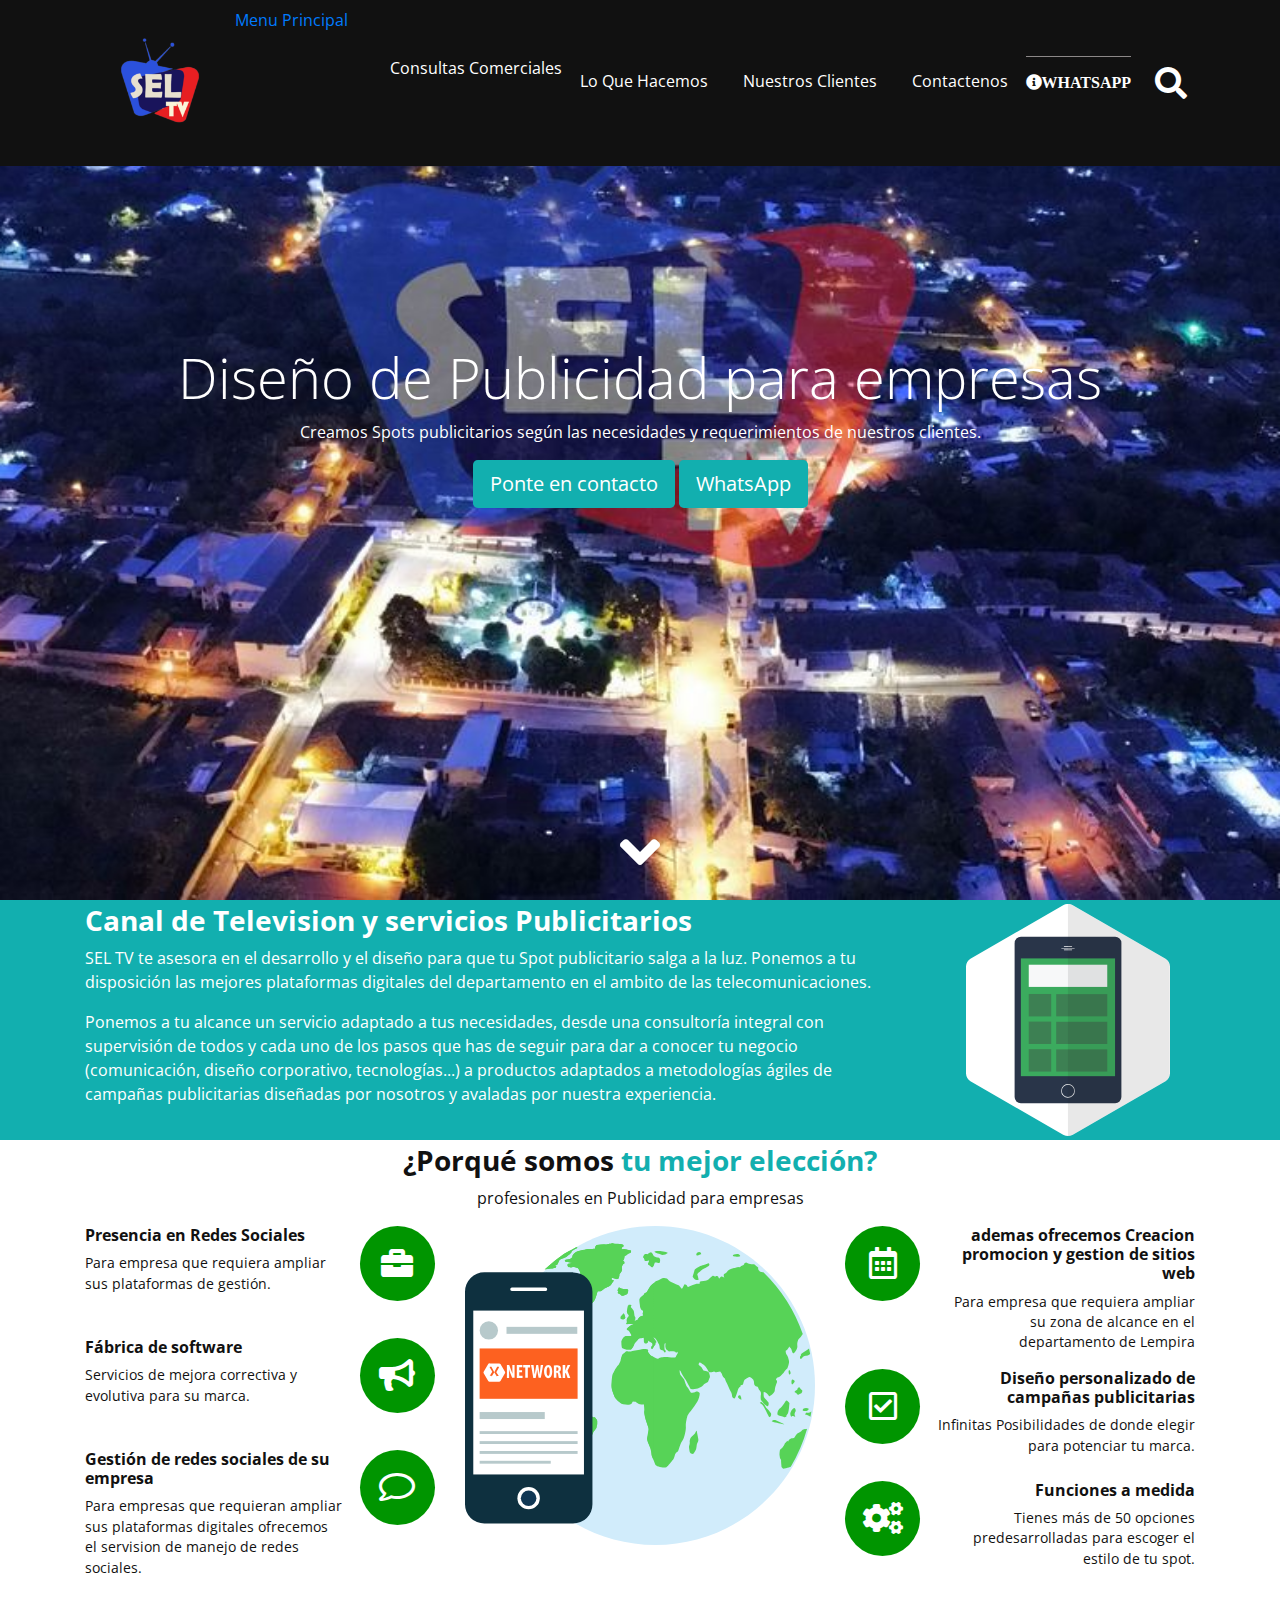
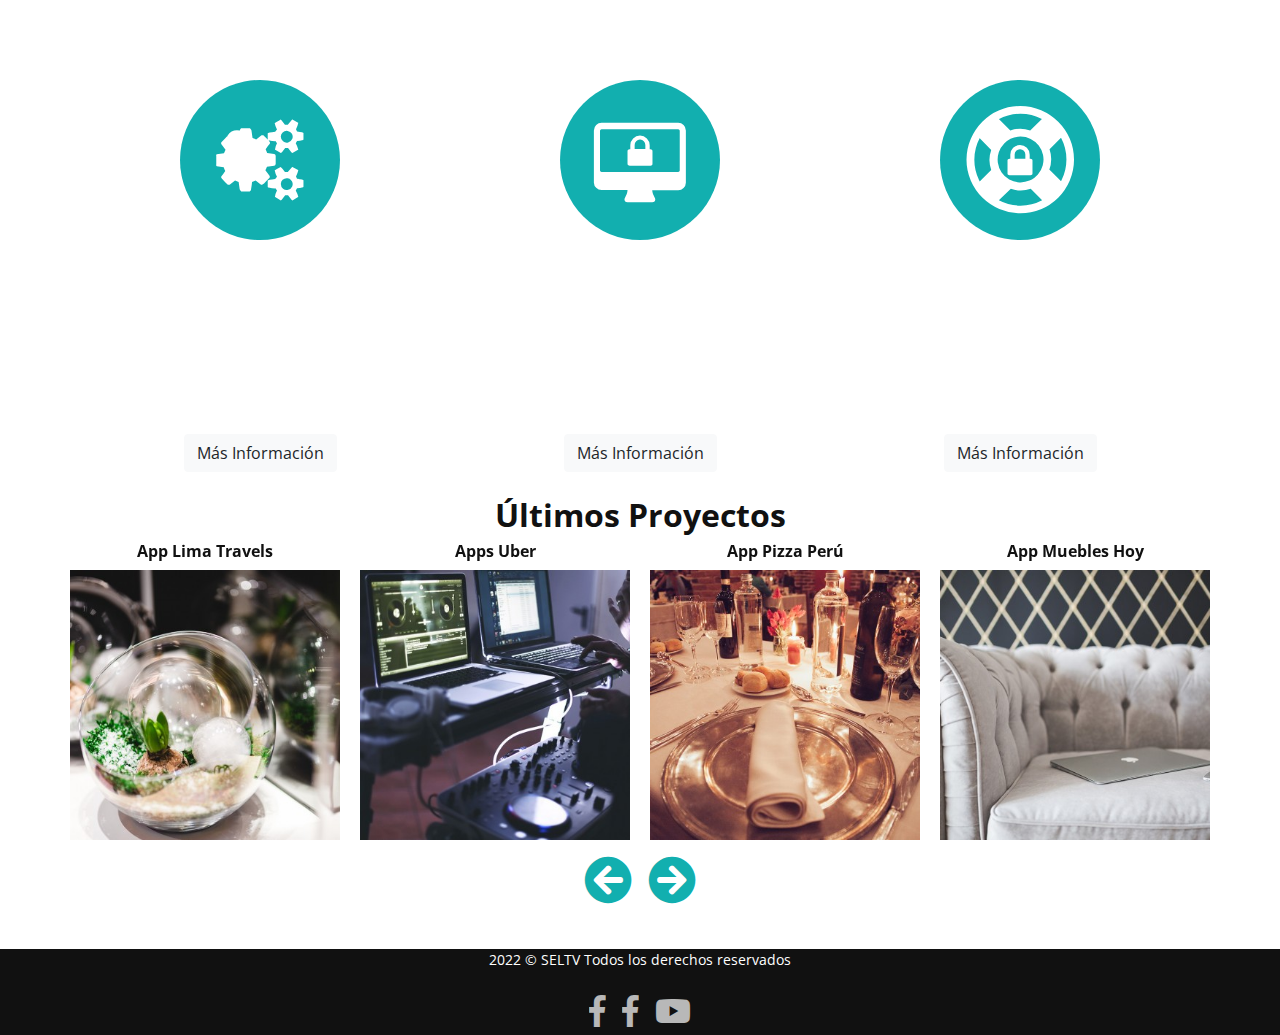
==== commit ed2ac9d0: "Update comerci.html" ====
--- a/comerci.html
+++ b/comerci.html
@@ -46,10 +46,13 @@
                 </form>
                 <nav id="menu-principal" class="collapse">
                     <ul>
-                        <li><a href="comerci.html">Consultas Comerciales</a></li>
+                        <li class="active">Consultas Comerciales</a></li> 
                         <li><a href="nosotros.html">Lo que Hacemos</a></li>
                         <li><a href="servicios.html">Nuestros Clientes</a></li>
-                        <li class="active"><a href="contactos.html">Contactenos</a></li>
+                        <li><a href="contactos.html">Contactenos</a></li>
+                <a href="https://wa.link/nd7i8z" target ="_parent"
+				button role="button" class="boton"><i class="fas fa-info-circle">WhatsApp</i></button> </a> 
+                       
                     </ul>
                 </nav>
 
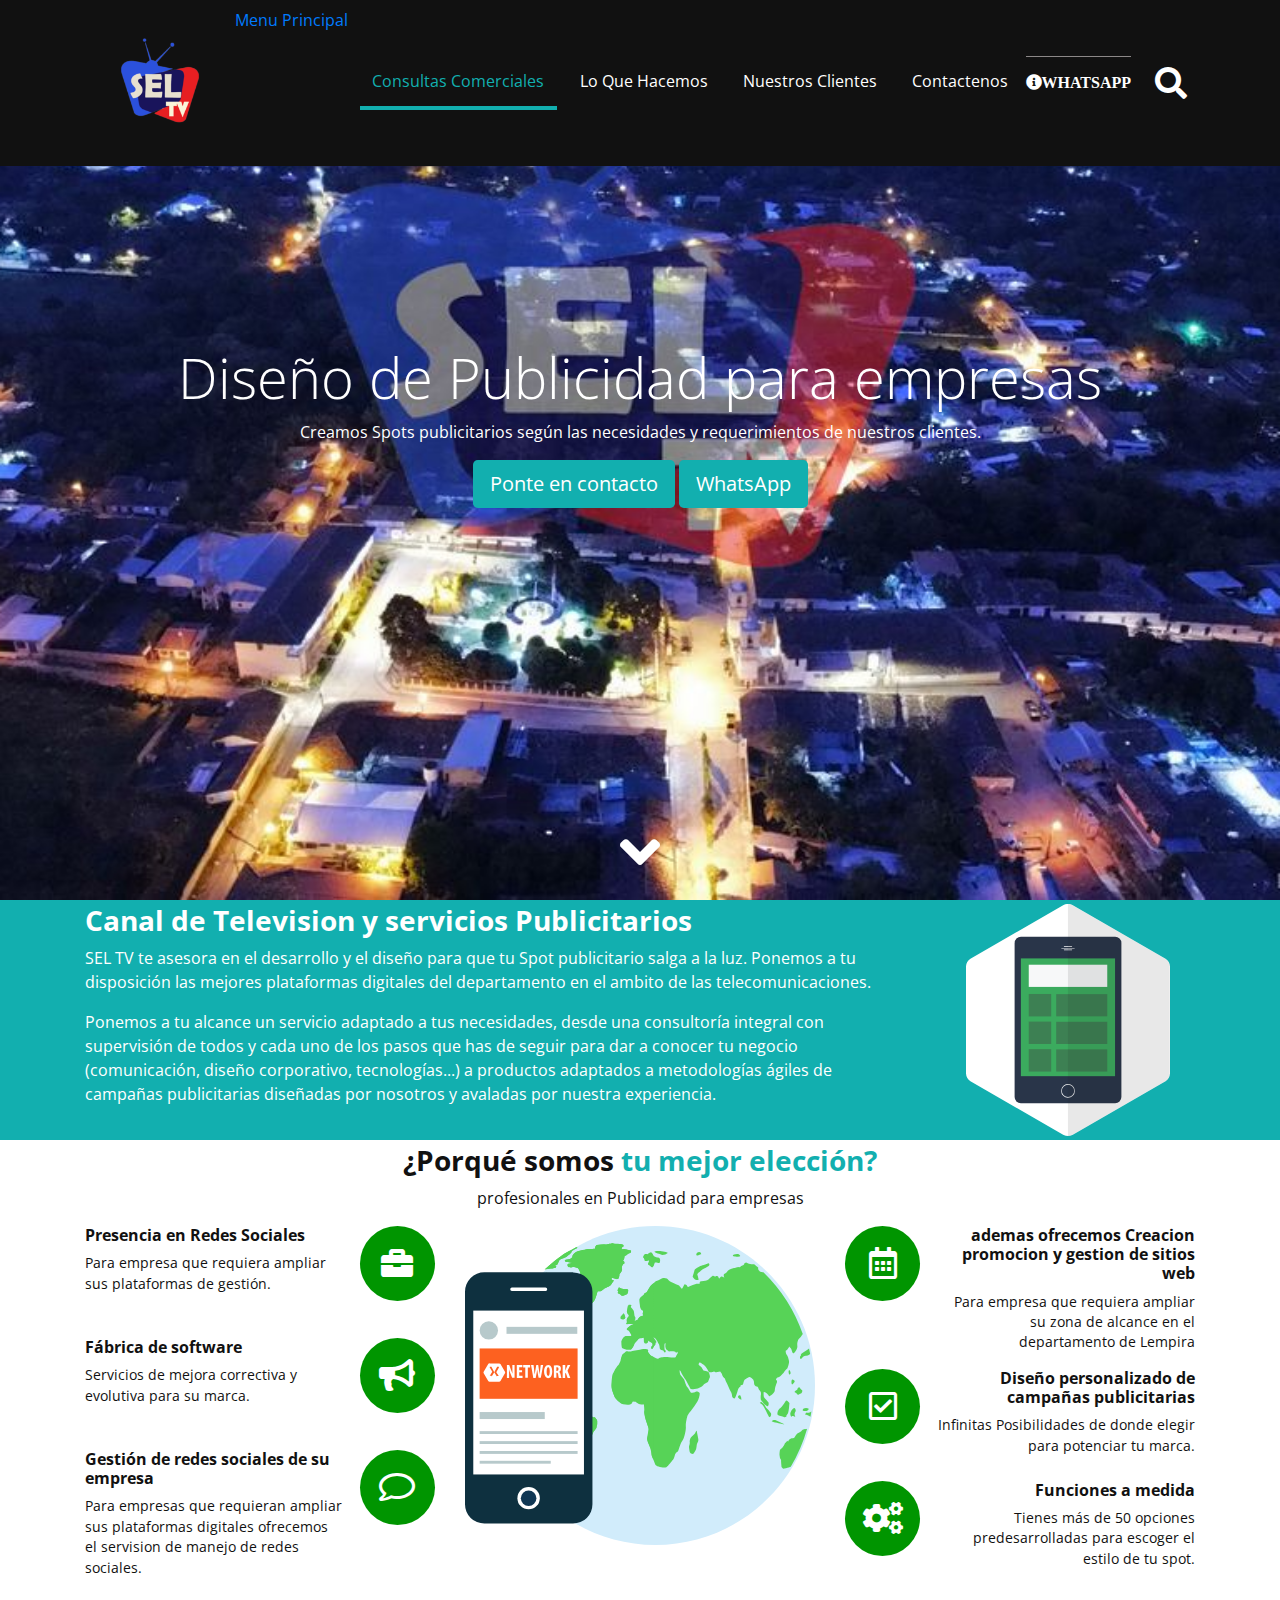
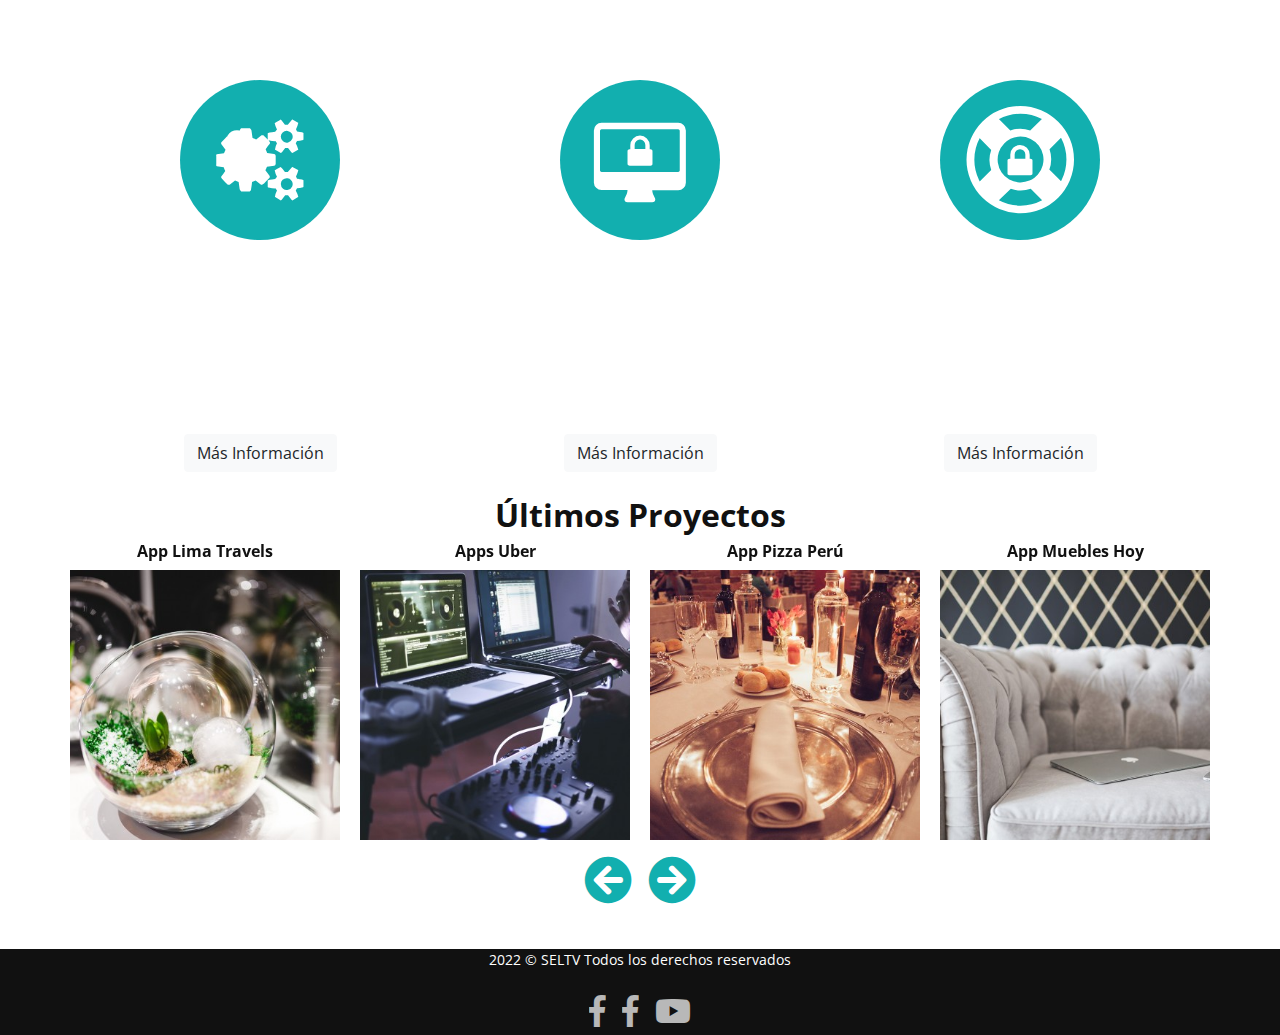
==== commit daf7c5ef: "Update comerci.html" ====
--- a/comerci.html
+++ b/comerci.html
@@ -2,7 +2,7 @@
 <html lang="en">
 
 <head>
-    <title>SurEste de Lempira Television | Soluciones publicitarias para empresas</title>
+    <title>SEL TV | Negocios</title>
     <!-- Required meta tags -->
     <meta charset="utf-8">
     <meta name="viewport" content="width=device-width, initial-scale=1, shrink-to-fit=no">
@@ -46,7 +46,7 @@
                 </form>
                 <nav id="menu-principal" class="collapse">
                     <ul>
-                        <li class="active">Consultas Comerciales</a></li> 
+			 <li class="active"><a href="comerci.html">Consultas Comerciales</a></li>
                         <li><a href="nosotros.html">Lo que Hacemos</a></li>
                         <li><a href="servicios.html">Nuestros Clientes</a></li>
                         <li><a href="contactos.html">Contactenos</a></li>
